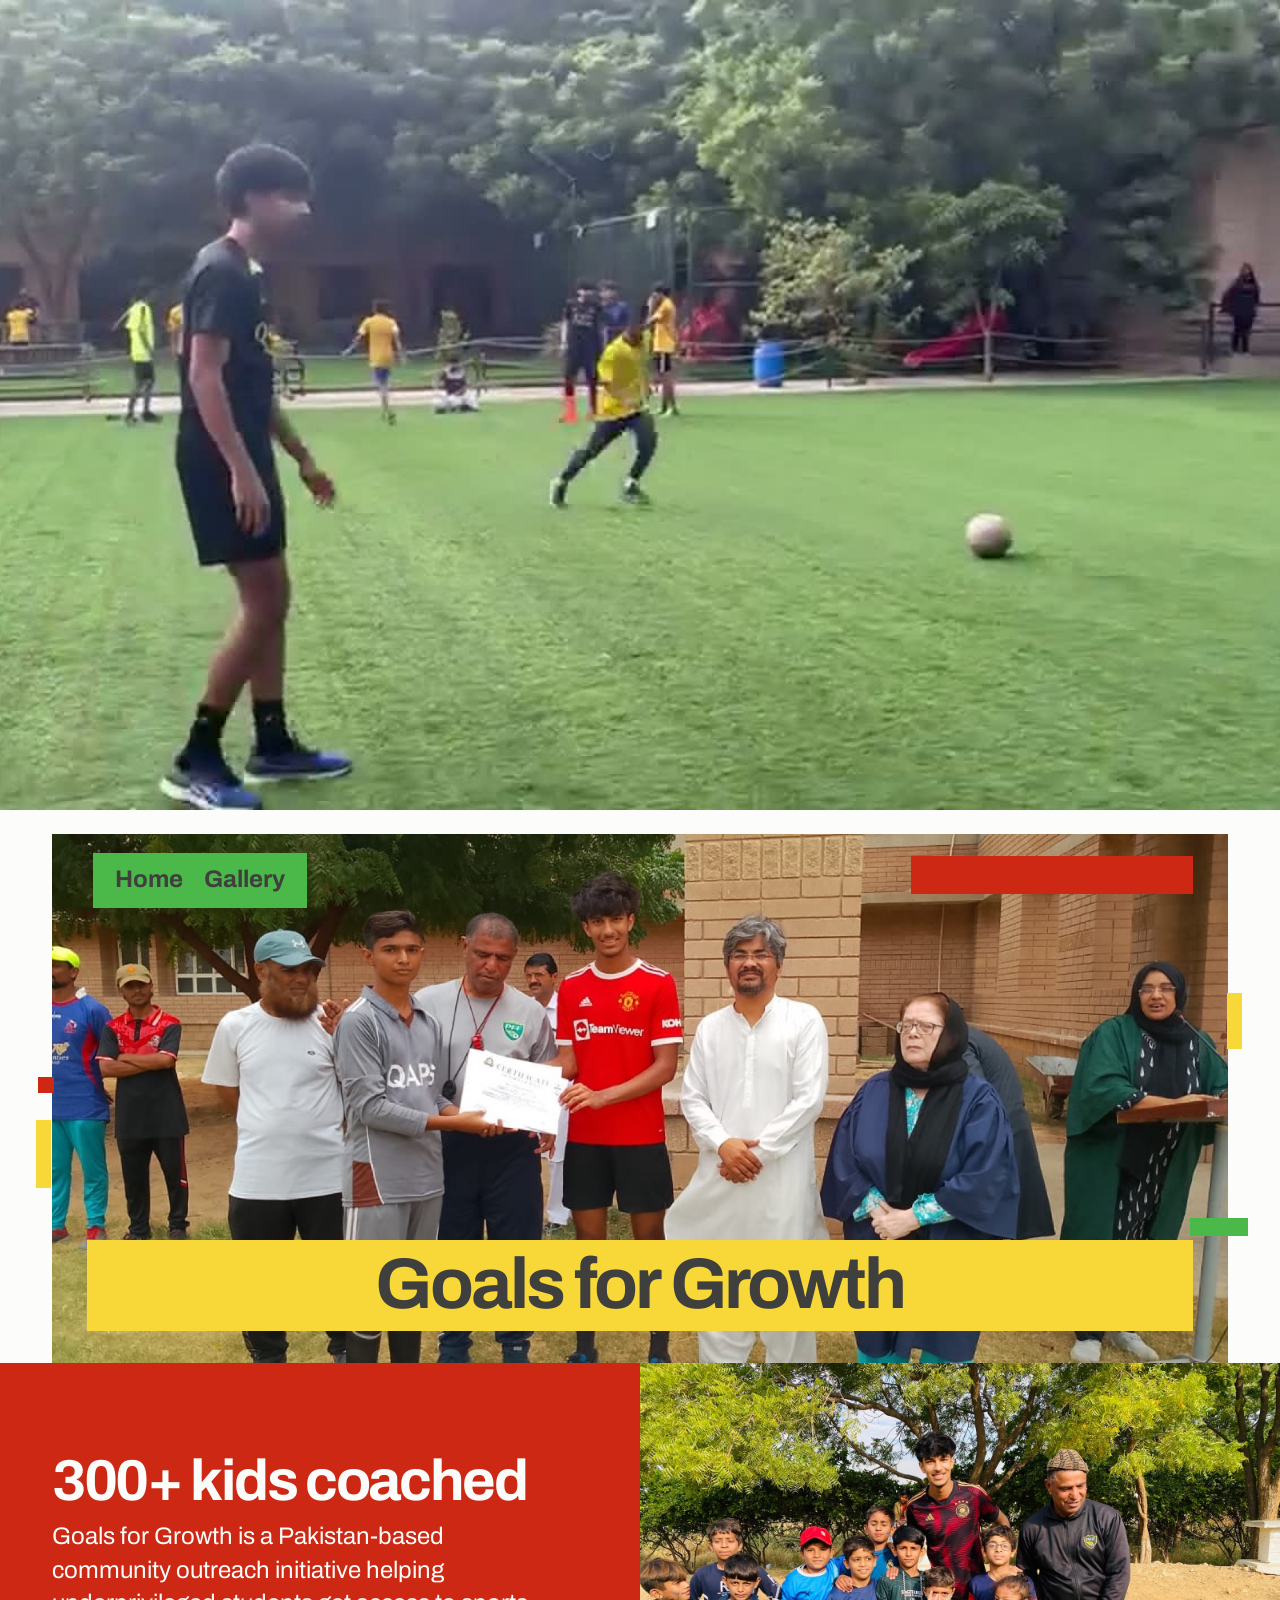
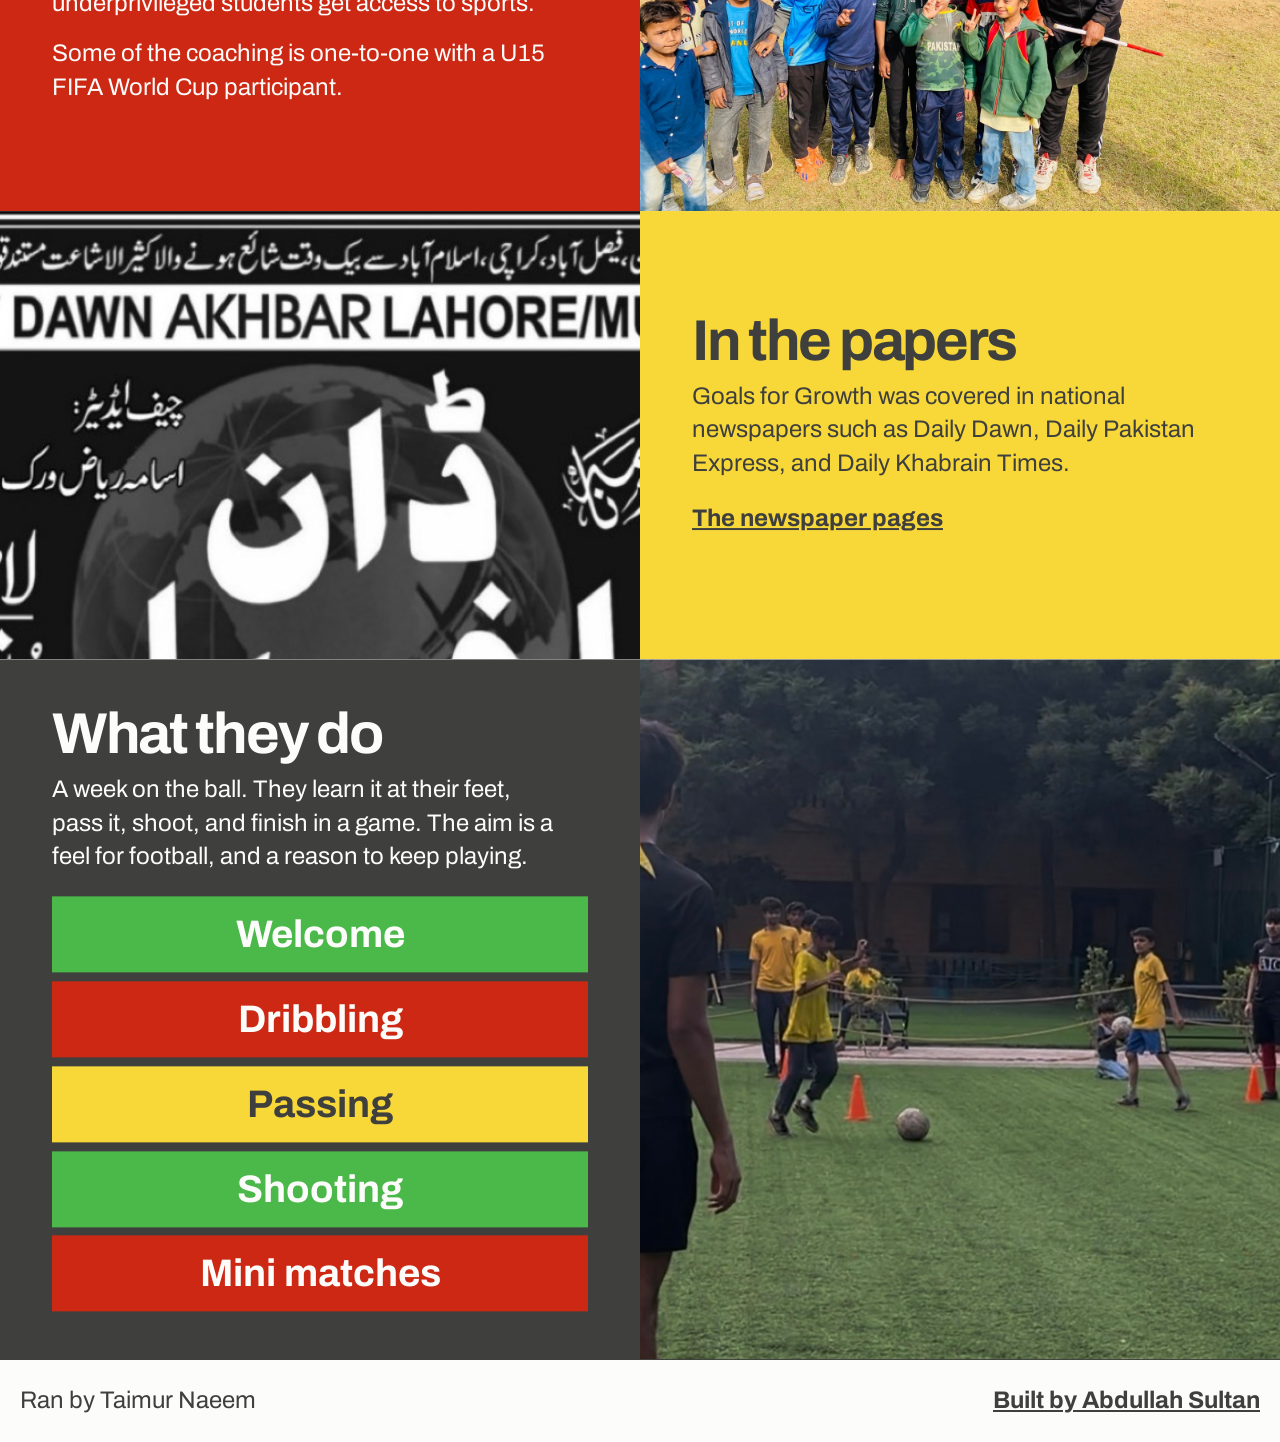
==== index.html @ bb108a3c "put passing back on the site yellow Co-authored-by: Cursor <cursoragent@cursor.com>" ====
<!DOCTYPE html>
<html lang="en">
<head>
  <meta charset="utf-8">
  <meta name="viewport" content="width=device-width, initial-scale=1, viewport-fit=cover">
  <title>Goals for Growth | School football weeks</title>
  <meta name="description" content="Goals for Growth is Taimur Naeem's football weeks for children aged 8 to 12 in two public schools, with 300+ kids coached and newspaper coverage.">
  <link rel="canonical" href="https://goalsforgrowth.site/">
  <meta name="robots" content="max-image-preview:large, max-snippet:-1">
  <meta property="og:title" content="Goals for Growth | School football weeks">
  <meta property="og:description" content="Goals for Growth is Taimur Naeem's football weeks for children aged 8 to 12 in two public schools, with 300+ kids coached and newspaper coverage.">
  <meta property="og:url" content="https://goalsforgrowth.site/">
  <meta property="og:type" content="website">
  <meta property="og:image" content="https://goalsforgrowth.site/media/og.jpg">
  <meta property="og:image:width" content="1200">
  <meta property="og:image:height" content="630">
  <meta name="twitter:card" content="summary_large_image">
  <meta name="twitter:title" content="Goals for Growth | School football weeks">
  <meta name="twitter:description" content="Goals for Growth is Taimur Naeem's football weeks for children aged 8 to 12 in two public schools, with 300+ kids coached and newspaper coverage.">
  <meta name="twitter:image" content="https://goalsforgrowth.site/media/og.jpg">
  <link rel="icon" href="/favicon.ico" sizes="32x32">
  <link rel="apple-touch-icon" href="/apple-touch-icon.png">
  <link rel="preload" href="/fonts/archivo-700.woff2" as="font" type="font/woff2" crossorigin>
  <link rel="stylesheet" href="/css/site.css">
  <script type="application/ld+json">
  {
    "@context": "https://schema.org",
    "@graph": [
      {
        "@type": "WebSite",
        "@id": "https://goalsforgrowth.site/#website",
        "name": "Goals for Growth",
        "alternateName": ["GFG", "Goals for Growth football"],
        "url": "https://goalsforgrowth.site/",
        "description": "Goals for Growth is Taimur Naeem's football weeks for children aged 8 to 12 in two public schools, with 300+ kids coached and newspaper coverage."
      },
      {
        "@type": "Organization",
        "@id": "https://goalsforgrowth.site/#org",
        "name": "Goals for Growth",
        "url": "https://goalsforgrowth.site/",
        "logo": "https://goalsforgrowth.site/media/mark.png"
      },
      {
        "@type": "Person",
        "@id": "https://goalsforgrowth.site/#taimur",
        "name": "Taimur Naeem",
        "url": "https://goalsforgrowth.site/"
      },
      {
        "@type": "WebPage",
        "@id": "https://goalsforgrowth.site/#page",
        "url": "https://goalsforgrowth.site/",
        "name": "Goals for Growth | School football weeks",
        "description": "Goals for Growth is Taimur Naeem's football weeks for children aged 8 to 12 in two public schools, with 300+ kids coached and newspaper coverage.",
        "isPartOf": { "@id": "https://goalsforgrowth.site/#website" }
      }
    ]
  }
  </script>
</head>
<body>
  <header class="mast mast-phone">
    <a class="name" href="/">Goals for Growth</a>
    <nav aria-label="Pages">
      <a href="/" aria-current="page">Home</a>
      <a href="/gallery">Gallery</a>
    </nav>
  </header>
  <header class="hero">
    <video autoplay muted loop playsinline poster="/media/hero-poster.jpg" width="1280" height="720">
      <source src="/media/hero.mp4" type="video/mp4">
    </video>
  </header>
  <main>
    <section class="plate">
      <div class="frame">
        <img src="/media/home.jpg" width="1800" height="810" alt="Taimur Naeem and QAPS staff hand a student a certificate after the football week.">
        <nav class="plate-nav" aria-label="Pages">
          <a href="/">Home</a>
          <a href="/gallery">Gallery</a>
        </nav>
        <span class="bar-red" aria-hidden="true"></span>
        <span class="tick tick-red" aria-hidden="true"></span>
        <span class="tick tick-gold" aria-hidden="true"></span>
        <span class="tick tick-gold-right" aria-hidden="true"></span>
        <span class="tick tick-green" aria-hidden="true"></span>
        <h1 class="plate-title">Goals for Growth</h1>
      </div>
    </section>
    <section class="band red flip">
      <figure>
        <img src="/media/winter/winter-05.jpg" width="1600" height="1200" alt="Children and coaches together at the winter 2025 session.">
      </figure>
      <div class="copy">
        <h2>300+ kids coached</h2>
        <p>Goals for Growth is a Pakistan-based community outreach initiative helping underprivileged students get access to sports.</p>
        <p>Some of the coaching is one-to-one with a U15 FIFA World Cup participant.</p>
      </div>
    </section>
    <section class="band gold">
      <figure>
        <img class="paper" src="/media/winter/press-dawn.jpg" width="958" height="1800" alt="Daily Dawn, Lahore and Multan, 26 December 2025.">
      </figure>
      <div class="copy">
        <h2>In the papers</h2>
        <p>Goals for Growth was covered in national newspapers such as Daily Dawn, Daily Pakistan Express, and Daily Khabrain Times.</p>
        <p><a href="/gallery#papers">The newspaper pages</a></p>
      </div>
    </section>
    <section class="band ink flip">
      <figure>
        <img src="/media/njv/njv-03.jpg" width="1600" height="738" alt="A drill on the NJV pitch, with cones and a ball between the players.">
      </figure>
      <div class="copy">
        <h2>What they do</h2>
        <p>A week on the ball. They learn it at their feet, pass it, shoot, and finish in a game. The aim is a feel for football, and a reason to keep playing.</p>
        <ul class="plays">
          <li class="green" id="welcome">Welcome</li>
          <li class="red" id="dribbling">Dribbling</li>
          <li class="gold" id="passing">Passing</li>
          <li class="green" id="shooting">Shooting</li>
          <li class="red" id="matches">Mini matches</li>
        </ul>
      </div>
    </section>
  </main>
  <footer class="site-foot">
    <p>Ran by Taimur Naeem</p>
    <p><a href="https://www.amsultan.site">Built by Abdullah Sultan</a></p>
  </footer>
  <script src="/vendor/gsap.min.js"></script>
  <script src="/vendor/ScrollTrigger.min.js"></script>
  <script src="/js/motion.js"></script>
</body>
</html>
---- css/site.css ----
@font-face {
  font-family: Archivo;
  src: url("/fonts/archivo-400.woff2") format("woff2");
  font-weight: 400;
  font-style: normal;
  font-display: swap;
}

@font-face {
  font-family: Archivo;
  src: url("/fonts/archivo-700.woff2") format("woff2");
  font-weight: 700;
  font-style: normal;
  font-display: swap;
}

:root {
  --green: #4bb84a;
  --red: #cd2813;
  --gold: #f8d838;
  --ink: #3f403e;
  --paper: #fcfcfb;
  --edge: min(1680px, calc(100% - 3.5rem));
  color-scheme: light;
}

* { box-sizing: border-box; }

html { scrollbar-color: var(--green) var(--paper); }

body {
  margin: 0;
  background: var(--paper);
  color: var(--ink);
  font-family: Archivo, sans-serif;
  font-size: 1.5rem;
  line-height: 1.4;
}

::selection { background: var(--gold); color: var(--ink); }

:focus-visible {
  outline: 2px solid var(--ink);
  outline-offset: 3px;
}

a { color: inherit; }

@media (hover: hover) and (pointer: fine) {
  a:hover { text-decoration-thickness: 2px; }
  a:active { transform: translateY(1px); }
  .mast nav a:hover,
  .jumps a:hover { background: var(--gold); color: var(--ink); }
}

.hero {
  position: relative;
  min-height: 90svh;
  display: grid;
  place-items: end center;
  padding: max(1.5rem, env(safe-area-inset-top)) 1.25rem 8vh;
  background: var(--green);
  overflow: hidden;
}

.hero video {
  position: absolute;
  inset: 0;
  width: 100%;
  height: 100%;
  object-fit: cover;
}

.display {
  position: relative;
  z-index: 1;
  margin: 0;
  max-width: 100%;
  background: var(--gold);
  color: var(--ink);
  font-size: clamp(2.6rem, 6.4vw, 5.25rem);
  font-weight: 700;
  line-height: 0.95;
  letter-spacing: -0.04em;
  text-align: center;
  padding: 0.16em 0.35em 0.2em;
}

.plate {
  width: var(--edge);
  margin: 0 auto;
  padding: 1.5rem 0 0;
}

.frame {
  position: relative;
  margin: 0 1.5rem;
}

.frame img {
  display: block;
  width: 100%;
  height: auto;
}

.plate-nav {
  position: absolute;
  top: 3.5%;
  left: 3.5%;
  display: flex;
  gap: 1.35rem;
  align-items: center;
  min-height: 44px;
  padding: 0.35rem 1.35rem;
  background: var(--green);
}

.plate-nav a {
  color: var(--ink);
  font-weight: 700;
  font-size: 1.5rem;
  text-decoration: none;
  min-height: 44px;
  display: inline-flex;
  align-items: center;
}

.plate-nav a:hover { text-decoration: underline; text-underline-offset: 0.18em; }

.bar-red {
  position: absolute;
  top: 4.2%;
  right: 3%;
  width: 24%;
  height: 2.35rem;
  background: var(--red);
}

.tick {
  position: absolute;
  display: block;
}

.tick-red {
  left: -14px;
  top: 46%;
  width: 16px;
  height: 16px;
  background: var(--red);
}

.tick-gold {
  left: -16px;
  top: 54%;
  width: 15px;
  height: 68px;
  background: var(--gold);
}

.tick-gold-right {
  right: -14px;
  top: 30%;
  width: 15px;
  height: 56px;
  background: var(--gold);
}

.tick-green {
  right: -20px;
  bottom: 24%;
  width: 58px;
  height: 18px;
  background: var(--green);
}

.plate-title {
  position: absolute;
  left: 3%;
  right: 3%;
  bottom: 6%;
  margin: 0;
  background: var(--gold);
  color: var(--ink);
  font-size: clamp(2.2rem, 5.6vw, 4.75rem);
  font-weight: 700;
  line-height: 0.95;
  letter-spacing: -0.04em;
  text-align: center;
  padding: 0.14em 0.2em 0.18em;
}

.plays .green { background: var(--green); }
.plays .red { background: var(--red); }
.plays .gold { background: var(--gold); color: var(--ink); }

.facts {
  max-width: 62ch;
  margin: 1.25rem auto 0;
  text-align: left;
}

.mast {
  position: sticky;
  top: 0;
  z-index: 6;
  display: flex;
  align-items: stretch;
  background: var(--green);
  padding-top: env(safe-area-inset-top);
}

.mast-phone { display: none; }

.mast .name,
.mast nav a {
  display: flex;
  align-items: center;
  min-height: 3.5rem;
  padding: 0 1.1rem;
  color: var(--ink);
  font-weight: 700;
  text-decoration: none;
}

.mast nav { display: flex; margin-left: auto; }

.mast nav a[aria-current="page"] { background: var(--gold); }

.dock { position: sticky; top: 0; z-index: 6; }

.dock .mast { position: static; }

.jumps {
  display: grid;
  grid-template-columns: repeat(4, 1fr);
  background: var(--paper);
  border-bottom: 2px solid var(--ink);
}

.jumps a {
  display: flex;
  align-items: center;
  justify-content: center;
  min-height: 3rem;
  padding: 0.35rem 0.4rem;
  border-right: 2px solid var(--ink);
  color: var(--ink);
  font-weight: 700;
  text-align: center;
  text-decoration: none;
}

.jumps a:last-child { border-right: 0; }

.group h2 {
  display: inline-block;
  margin: 0 0 0.85rem;
  padding: 0.08em 0.22em 0.12em;
  background: var(--gold);
  font-size: clamp(2rem, 5vw, 3.4rem);
  line-height: 0.95;
  letter-spacing: -0.04em;
}

.lede { margin: 0 0 1.35rem; max-width: 46ch; }

.band {
  display: grid;
  grid-template-columns: 1fr 1fr;
}

.band figure {
  position: relative;
  margin: 0;
  min-height: 28rem;
  overflow: hidden;
}

.band img {
  position: absolute;
  inset: 0;
  width: 100%;
  height: 100%;
  object-fit: cover;
}

.band img.paper {
  object-position: center top;
  transform: scale(1.7);
  transform-origin: center top;
}

.band.flip figure { order: 2; }

.copy {
  display: flex;
  flex-direction: column;
  justify-content: center;
  padding: 3rem 3.25rem;
}

.copy h2 {
  margin: 0 0 0.7rem;
  font-size: clamp(2.6rem, 4.5vw, 4.25rem);
  line-height: 0.95;
  letter-spacing: -0.04em;
}

.copy p { margin: 0 0 1rem; max-width: 36ch; }

.copy a {
  display: inline-flex;
  align-items: center;
  min-height: 44px;
  font-weight: 700;
}

.band.gold .copy { background: var(--gold); color: var(--ink); }
.band.red .copy { background: var(--red); color: var(--paper); }
.band.ink .copy { background: var(--ink); color: var(--paper); }

.plays {
  list-style: none;
  display: grid;
  gap: 0.55rem;
  margin: 0.4rem 0 0;
  padding: 0;
}

.plays li {
  display: grid;
  place-items: center;
  min-height: 4.75rem;
  padding: 0.8rem 1rem;
  color: var(--paper);
  font-size: clamp(1.85rem, 3vw, 2.6rem);
  font-weight: 700;
  line-height: 1.1;
  text-align: center;
  scroll-margin-top: 5.5rem;
}

.site-foot {
  display: flex;
  justify-content: space-between;
  align-items: center;
  gap: 0.75rem 1.5rem;
  flex-wrap: wrap;
  padding: 1.5rem 1.25rem max(1.5rem, env(safe-area-inset-bottom));
  border-top: 1px solid var(--ink);
}

.site-foot p { margin: 0; }

.site-foot p:last-child { margin-left: auto; }

.site-foot a { font-weight: 700; }

.page {
  width: var(--edge);
  margin: 0 auto;
  padding: max(1.25rem, env(safe-area-inset-top)) 0 4rem;
}

.dock + .page,
.mast + .page { padding-top: 1.5rem; }

.page .display {
  display: inline-block;
  margin-bottom: 1.25rem;
}

.group { margin-top: 3.5rem; scroll-margin-top: 11rem; }

.shots {
  display: grid;
  grid-template-columns: repeat(3, 1fr);
  gap: 0.75rem;
  list-style: none;
  margin: 0;
  padding: 0;
}

.shots a { display: block; }
.shots img { display: block; width: 100%; height: auto; }

.press { display: grid; gap: 2.5rem; margin: 0; padding: 0; list-style: none; }
.press img { display: block; width: 100%; height: auto; }
.press figcaption { margin-top: 0.6rem; max-width: 62ch; }

.clip {
  margin-top: 0.75rem;
}
.clip video { display: block; width: 100%; height: auto; background: var(--ink); }

@media (max-width: 800px) {
  .mast-phone { display: flex; }
  .plate-nav { display: none; }
  .hero { min-height: 88svh; }
  .plate { padding-top: 1.35rem; }
  .frame { margin-inline: 0; }
  .band, .band.flip { grid-template-columns: 1fr; }
  .band.flip figure { order: 0; }
  .band figure { min-height: 16rem; }
  .copy { padding: 1.6rem 1.15rem 2rem; }
  .shots { grid-template-columns: 1fr 1fr; gap: 0.45rem; }
  .tick { display: none; }
  .bar-red { height: 1.4rem; }
  .plate-title { font-size: clamp(1.85rem, 9vw, 2.8rem); }
}

@media (max-width: 520px) {
  .mast { flex-wrap: wrap; }
  .mast .name {
    flex: 1 0 100%;
    background: var(--ink);
    color: var(--paper);
  }
  .mast nav { width: 100%; }
  .mast nav a { flex: 1; justify-content: center; }
  .display { font-size: clamp(2.15rem, 12vw, 3rem); }
}
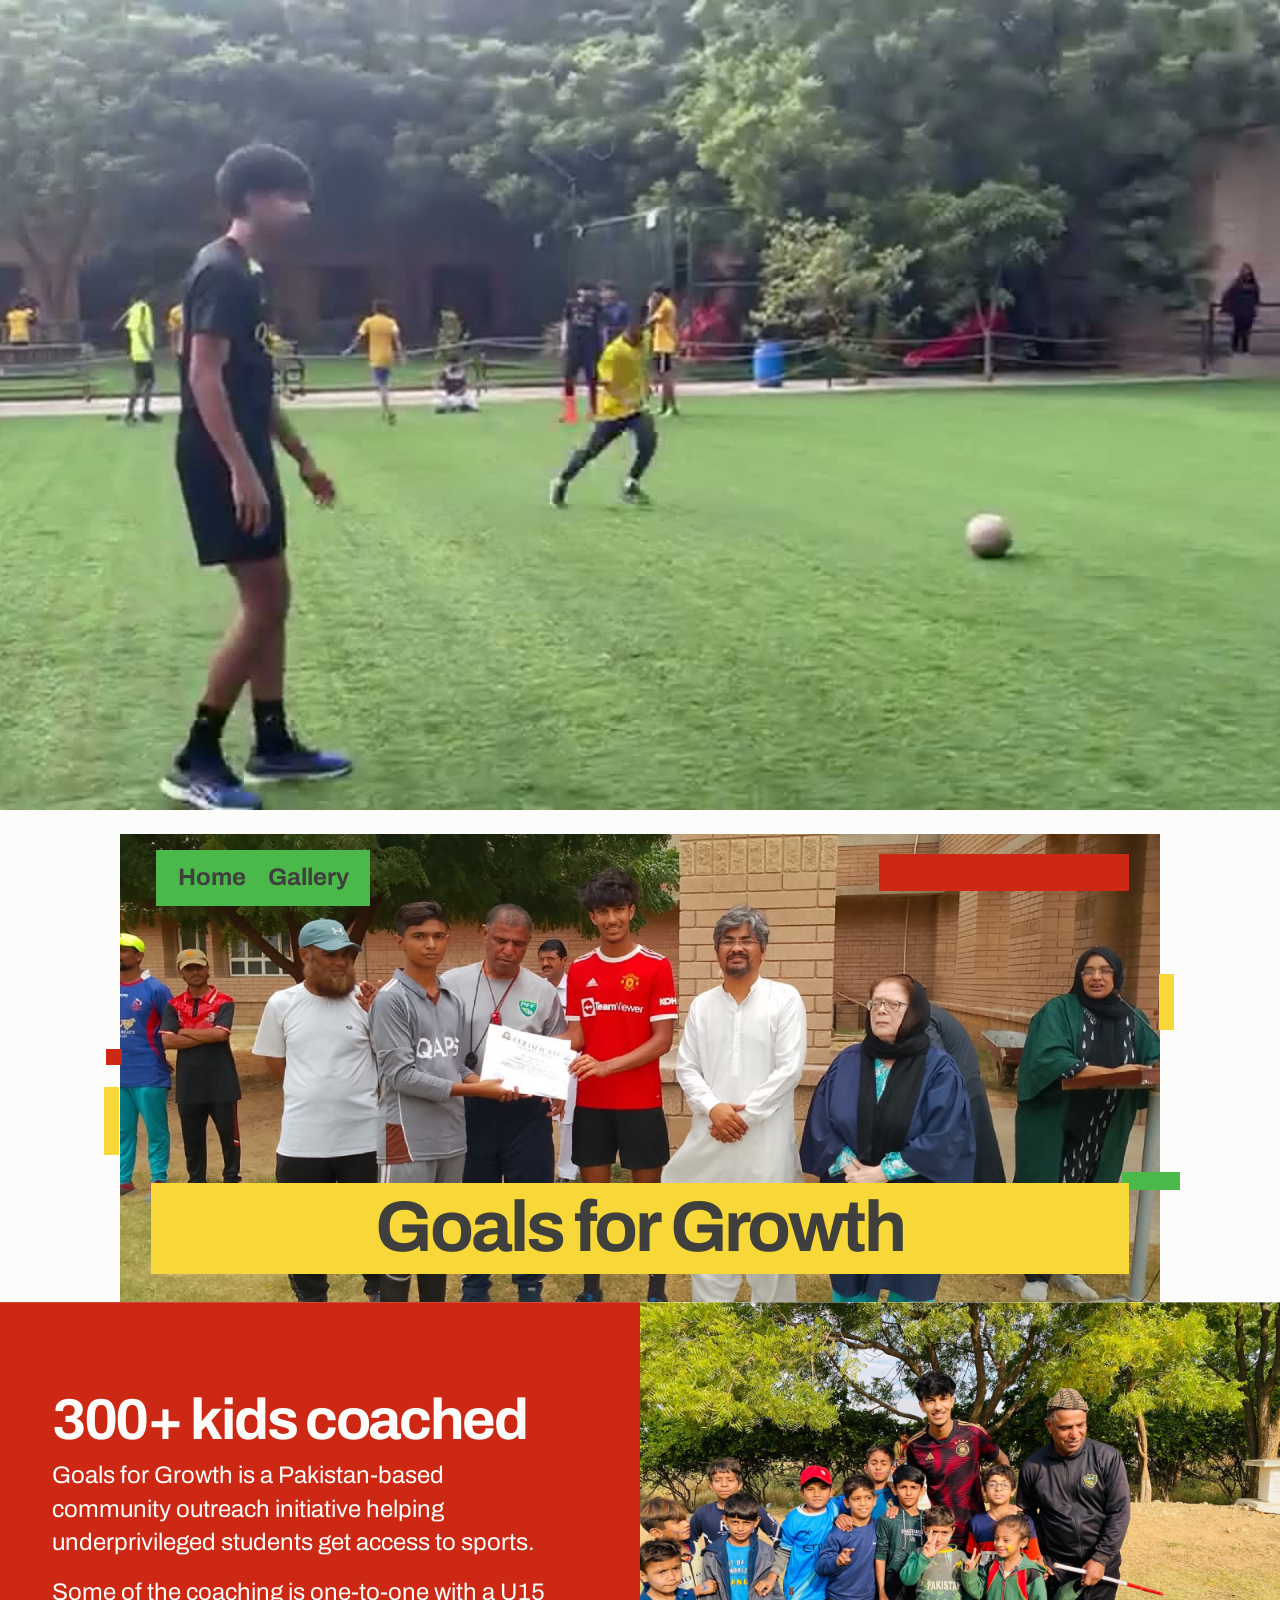
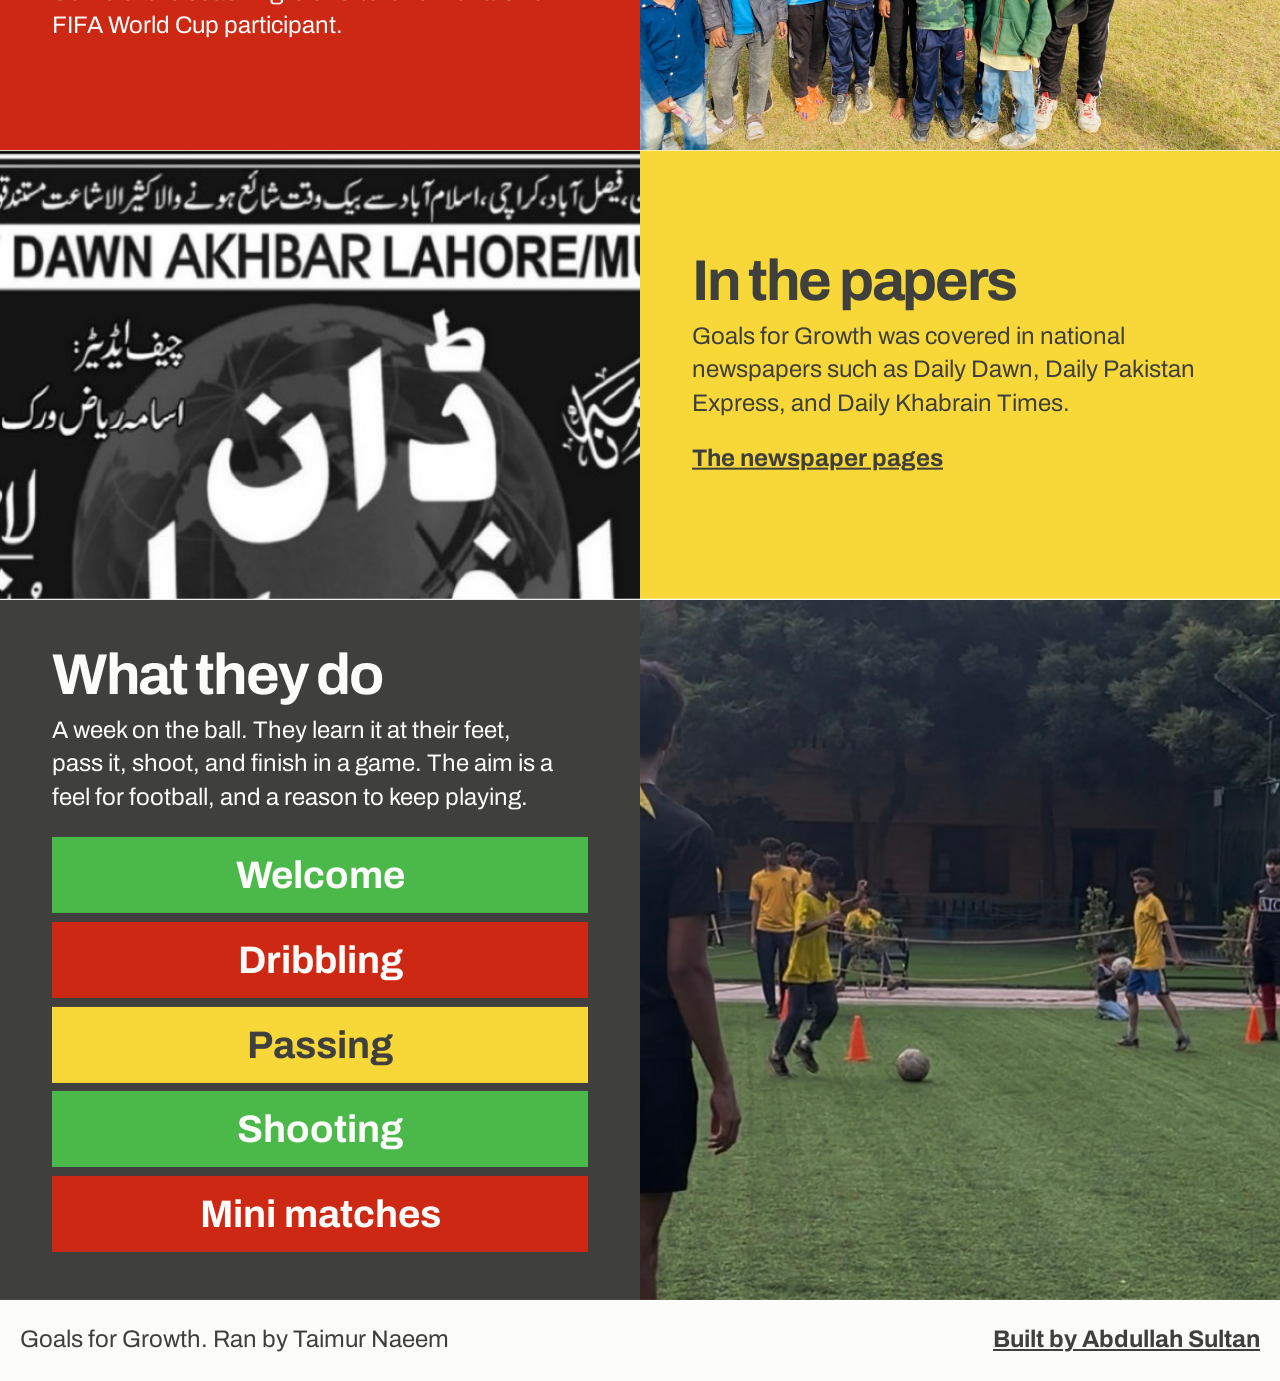
==== commit 02702b6a: "name the pages for a search for goals for growth Co-authored-by: Cursor <cursoragent@cursor.com>" ====
--- a/index.html
+++ b/index.html
@@ -3,20 +3,20 @@
 <head>
   <meta charset="utf-8">
   <meta name="viewport" content="width=device-width, initial-scale=1, viewport-fit=cover">
-  <title>Goals for Growth | School football weeks</title>
-  <meta name="description" content="Goals for Growth is Taimur Naeem's football weeks for children aged 8 to 12 in two public schools, with 300+ kids coached and newspaper coverage.">
+  <title>Goals for Growth | Football weeks in Pakistan</title>
+  <meta name="description" content="Goals for Growth is a Pakistan-based football program. Taimur Naeem's school weeks have coached 300+ kids aged 8 to 12 in two public schools.">
   <link rel="canonical" href="https://goalsforgrowth.site/">
   <meta name="robots" content="max-image-preview:large, max-snippet:-1">
-  <meta property="og:title" content="Goals for Growth | School football weeks">
-  <meta property="og:description" content="Goals for Growth is Taimur Naeem's football weeks for children aged 8 to 12 in two public schools, with 300+ kids coached and newspaper coverage.">
+  <meta property="og:title" content="Goals for Growth | Football weeks in Pakistan">
+  <meta property="og:description" content="Goals for Growth is a Pakistan-based football program. Taimur Naeem's school weeks have coached 300+ kids aged 8 to 12 in two public schools.">
   <meta property="og:url" content="https://goalsforgrowth.site/">
   <meta property="og:type" content="website">
   <meta property="og:image" content="https://goalsforgrowth.site/media/og.jpg">
   <meta property="og:image:width" content="1200">
   <meta property="og:image:height" content="630">
   <meta name="twitter:card" content="summary_large_image">
-  <meta name="twitter:title" content="Goals for Growth | School football weeks">
-  <meta name="twitter:description" content="Goals for Growth is Taimur Naeem's football weeks for children aged 8 to 12 in two public schools, with 300+ kids coached and newspaper coverage.">
+  <meta name="twitter:title" content="Goals for Growth | Football weeks in Pakistan">
+  <meta name="twitter:description" content="Goals for Growth is a Pakistan-based football program. Taimur Naeem's school weeks have coached 300+ kids aged 8 to 12 in two public schools.">
   <meta name="twitter:image" content="https://goalsforgrowth.site/media/og.jpg">
   <link rel="icon" href="/favicon.ico" sizes="32x32">
   <link rel="apple-touch-icon" href="/apple-touch-icon.png">
@@ -30,9 +30,9 @@
         "@type": "WebSite",
         "@id": "https://goalsforgrowth.site/#website",
         "name": "Goals for Growth",
-        "alternateName": ["GFG", "Goals for Growth football"],
+        "alternateName": ["GFG", "Goals for Growth Pakistan", "Goals for Growth football"],
         "url": "https://goalsforgrowth.site/",
-        "description": "Goals for Growth is Taimur Naeem's football weeks for children aged 8 to 12 in two public schools, with 300+ kids coached and newspaper coverage."
+        "description": "Goals for Growth is a Pakistan-based football program. Taimur Naeem's school weeks have coached 300+ kids aged 8 to 12 in two public schools."
       },
       {
         "@type": "Organization",
@@ -51,8 +51,8 @@
         "@type": "WebPage",
         "@id": "https://goalsforgrowth.site/#page",
         "url": "https://goalsforgrowth.site/",
-        "name": "Goals for Growth | School football weeks",
-        "description": "Goals for Growth is Taimur Naeem's football weeks for children aged 8 to 12 in two public schools, with 300+ kids coached and newspaper coverage.",
+        "name": "Goals for Growth | Football weeks in Pakistan",
+        "description": "Goals for Growth is a Pakistan-based football program. Taimur Naeem's school weeks have coached 300+ kids aged 8 to 12 in two public schools.",
         "isPartOf": { "@id": "https://goalsforgrowth.site/#website" }
       }
     ]
@@ -126,7 +126,7 @@
     </section>
   </main>
   <footer class="site-foot">
-    <p>Ran by Taimur Naeem</p>
+    <p>Goals for Growth. Ran by Taimur Naeem</p>
     <p><a href="https://www.amsultan.site">Built by Abdullah Sultan</a></p>
   </footer>
   <script src="/vendor/gsap.min.js"></script>
--- a/css/site.css
+++ b/css/site.css
@@ -20,7 +20,7 @@
   --gold: #f8d838;
   --ink: #3f403e;
   --paper: #fcfcfb;
-  --edge: min(1680px, calc(100% - 3.5rem));
+  --edge: min(1680px, calc(100% - 12rem));
   color-scheme: light;
 }
 
@@ -373,14 +373,14 @@
 .group { margin-top: 3.5rem; scroll-margin-top: 11rem; }
 
 .shots {
-  display: grid;
-  grid-template-columns: repeat(3, 1fr);
-  gap: 0.75rem;
+  columns: 3;
+  column-gap: 0.6rem;
   list-style: none;
   margin: 0;
   padding: 0;
 }
 
+.shots li { break-inside: avoid; margin: 0; }
 .shots a { display: block; }
 .shots img { display: block; width: 100%; height: auto; }
 
@@ -394,6 +394,7 @@
 .clip video { display: block; width: 100%; height: auto; background: var(--ink); }
 
 @media (max-width: 800px) {
+  :root { --edge: min(1680px, calc(100% - 6rem)); }
   .mast-phone { display: flex; }
   .plate-nav { display: none; }
   .hero { min-height: 88svh; }
@@ -403,7 +404,7 @@
   .band.flip figure { order: 0; }
   .band figure { min-height: 16rem; }
   .copy { padding: 1.6rem 1.15rem 2rem; }
-  .shots { grid-template-columns: 1fr 1fr; gap: 0.45rem; }
+  .shots { columns: 2; }
   .tick { display: none; }
   .bar-red { height: 1.4rem; }
   .plate-title { font-size: clamp(1.85rem, 9vw, 2.8rem); }
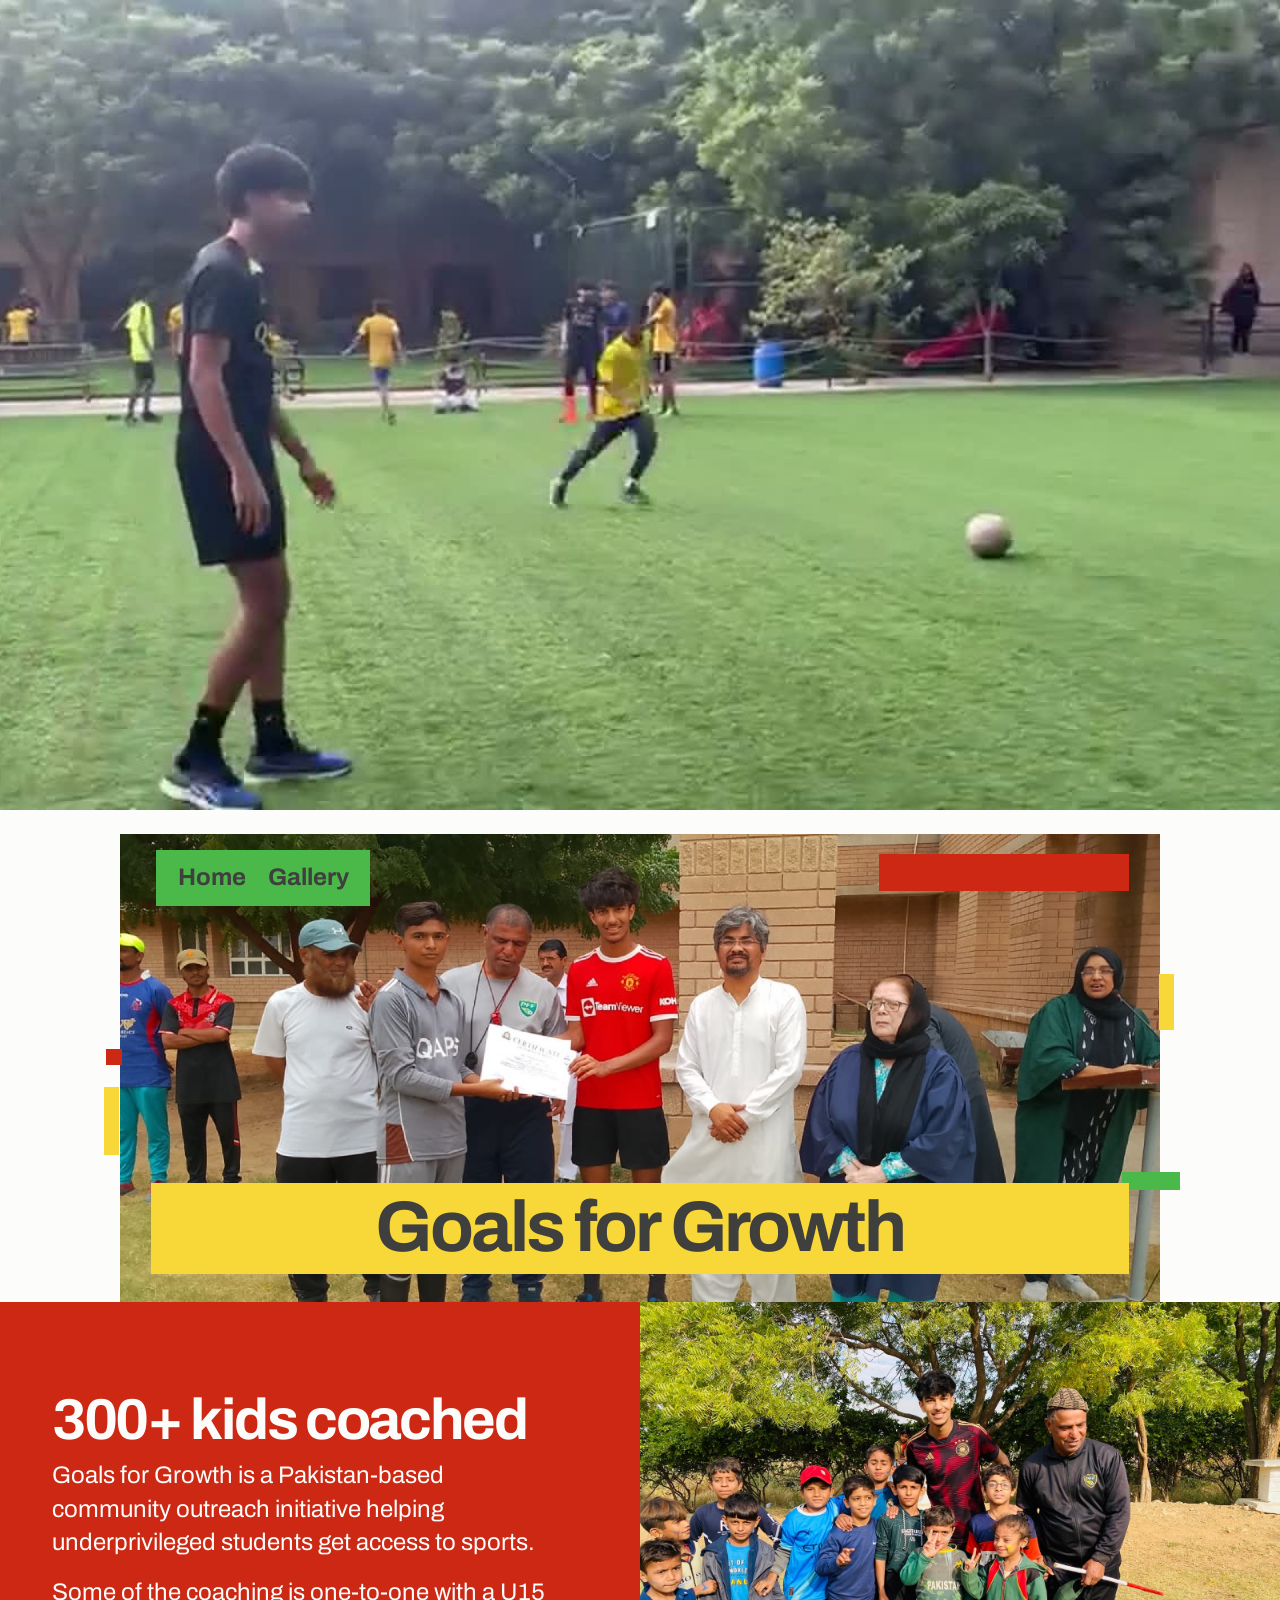
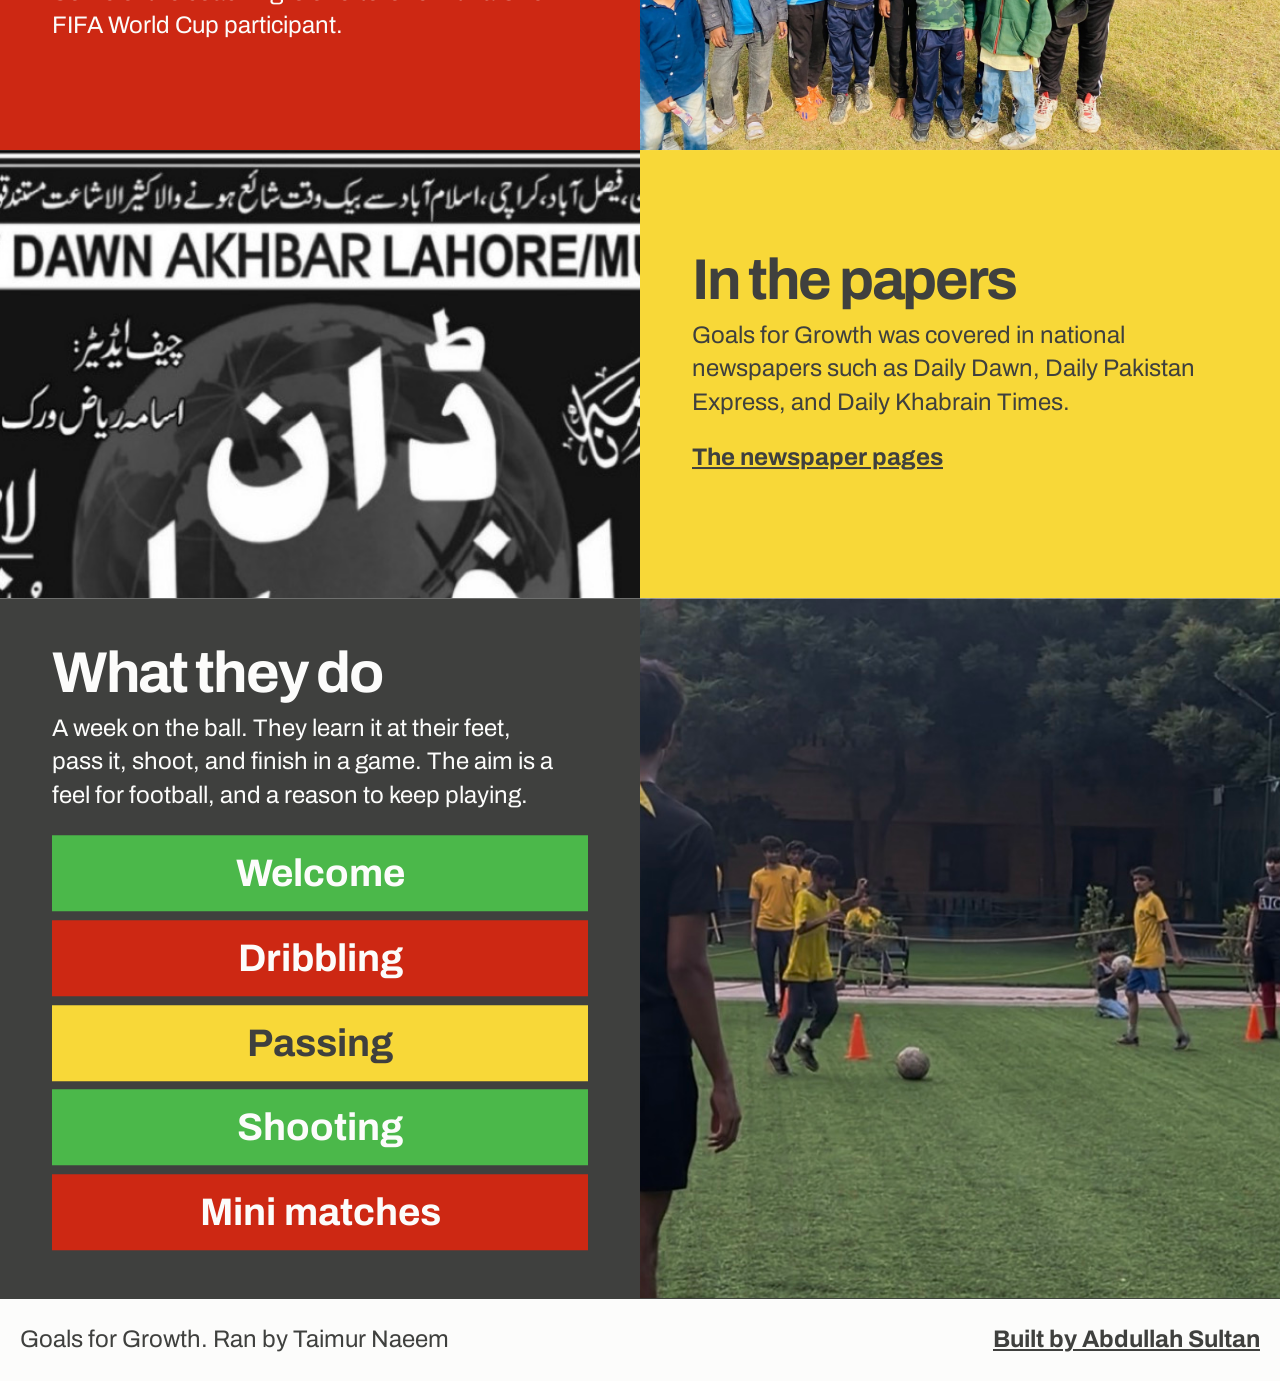
==== commit f2d5467a: "start the hero on iphone without waiting for a tap Co-authored-by: Cursor <cursoragent@cursor.com>" ====
--- a/index.html
+++ b/index.html
@@ -68,9 +68,7 @@
     </nav>
   </header>
   <header class="hero">
-    <video autoplay muted loop playsinline poster="/media/hero-poster.jpg" width="1280" height="720">
-      <source src="/media/hero.mp4" type="video/mp4">
-    </video>
+    <video src="/media/hero.mp4" autoplay muted loop playsinline webkit-playsinline preload="auto" poster="/media/hero-poster.jpg" width="1280" height="720"></video>
   </header>
   <main>
     <section class="plate">
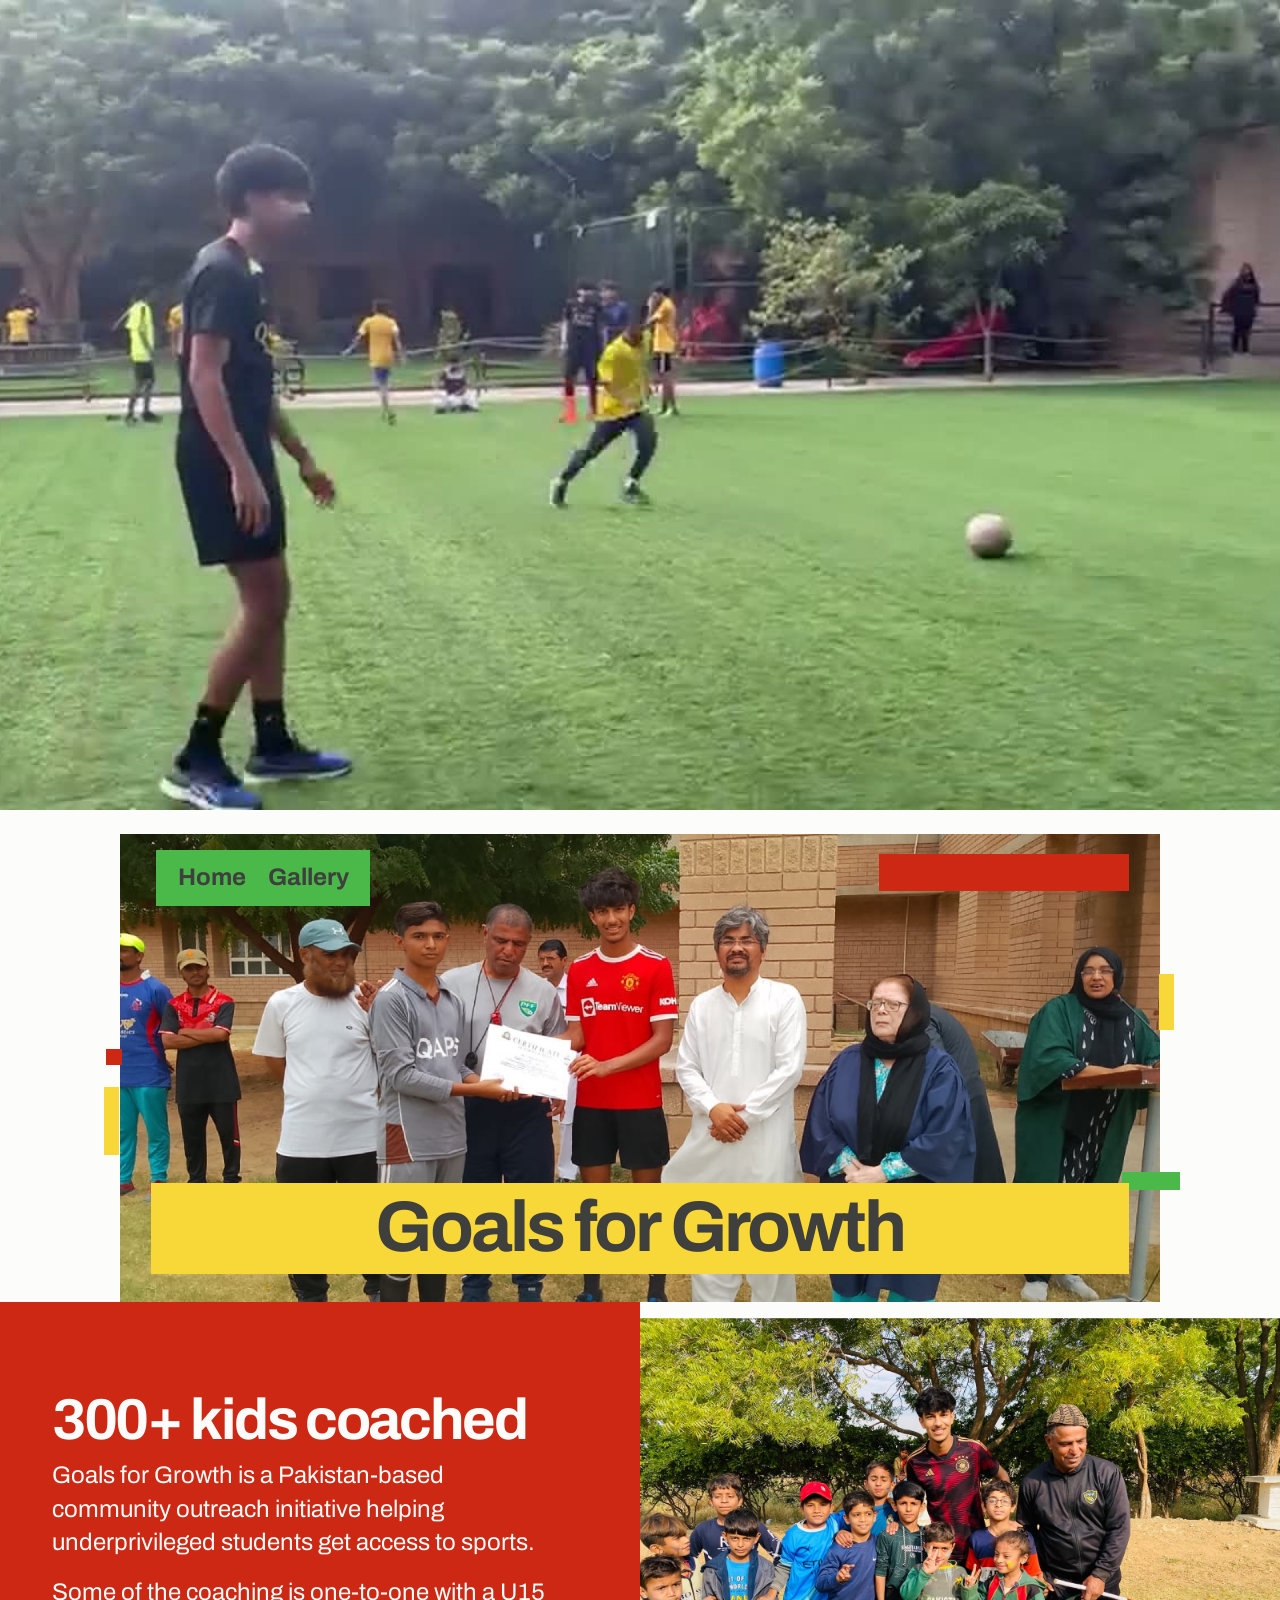
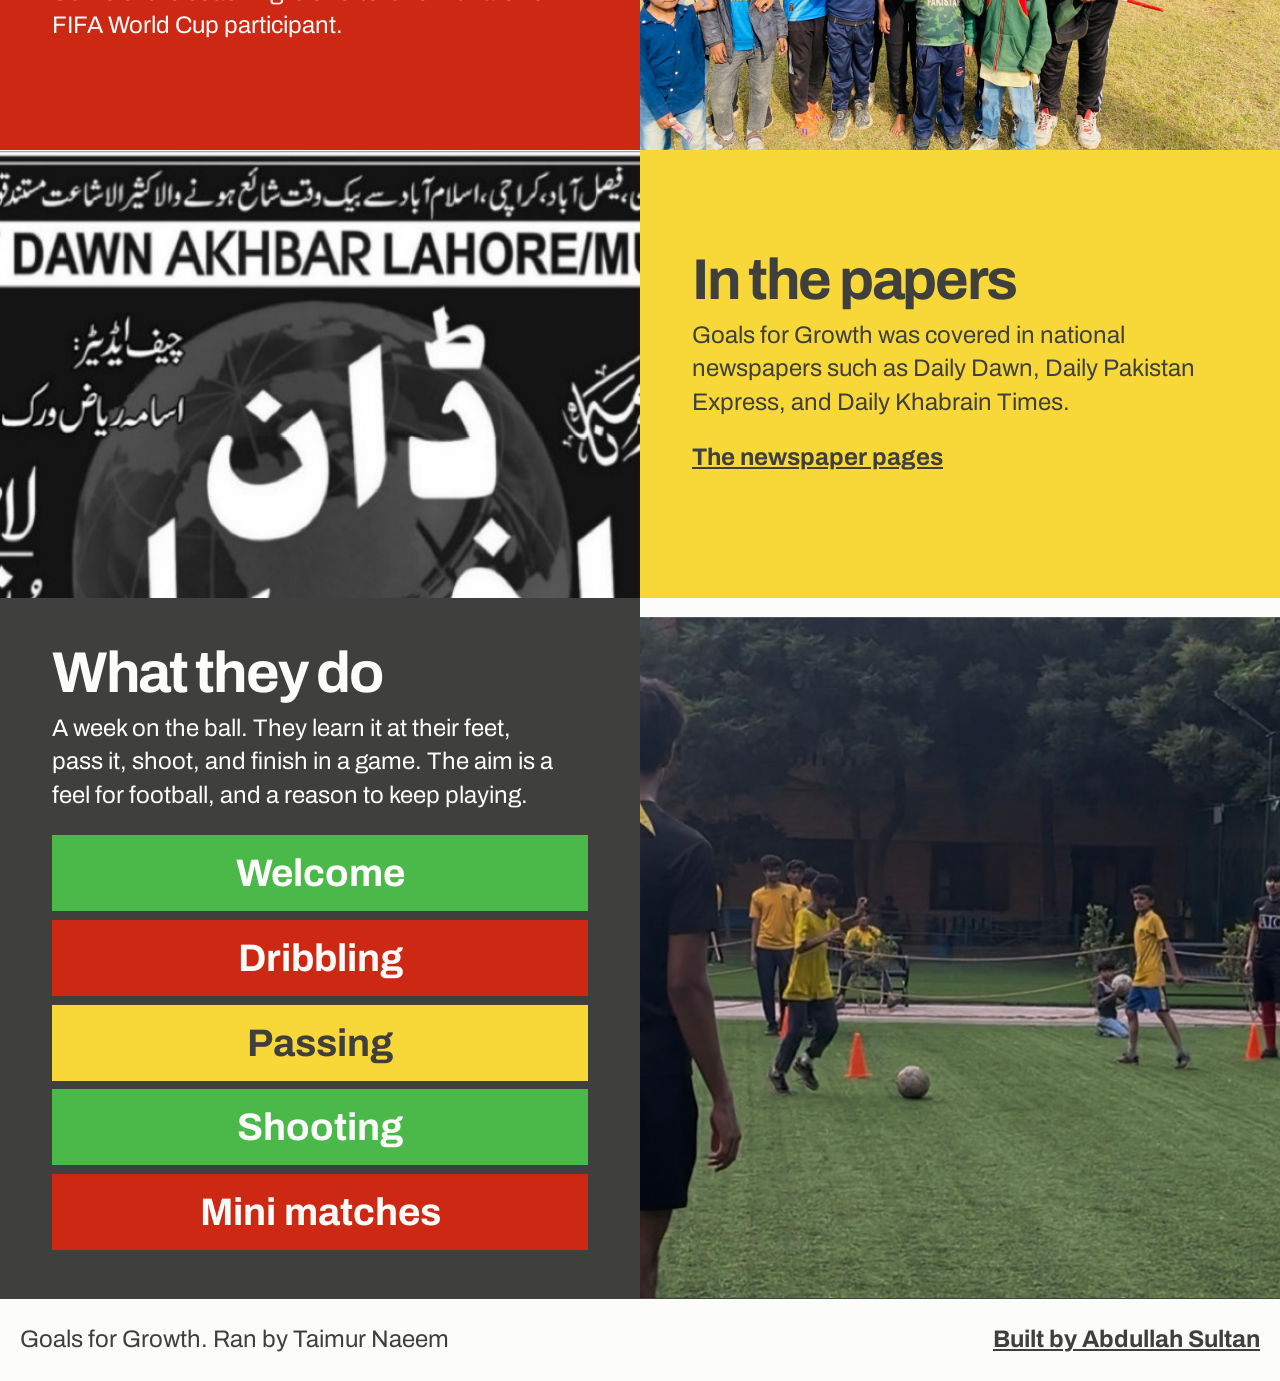
==== commit e2877583: "smooth the scroll and move the page with it Co-authored-by: Cursor <cursoragent@cursor.com>" ====
--- a/index.html
+++ b/index.html
@@ -129,6 +129,8 @@
   </footer>
   <script src="/vendor/gsap.min.js"></script>
   <script src="/vendor/ScrollTrigger.min.js"></script>
+  <script src="/vendor/CustomEase.min.js"></script>
+  <script src="/vendor/lenis.min.js"></script>
   <script src="/js/motion.js"></script>
 </body>
 </html>
--- a/css/site.css
+++ b/css/site.css
@@ -28,6 +28,9 @@
 
 html { scrollbar-color: var(--green) var(--paper); }
 
+html.lenis, html.lenis body { height: auto; }
+.lenis.lenis-smooth { scroll-behavior: auto !important; }
+
 body {
   margin: 0;
   background: var(--paper);
@@ -274,6 +277,7 @@
   margin: 0;
   min-height: 28rem;
   overflow: hidden;
+  clip-path: inset(0);
 }
 
 .band img {
@@ -357,7 +361,7 @@
 .site-foot a { font-weight: 700; }
 
 .page {
-  width: var(--edge);
+  width: min(1520px, calc(100% - 18rem));
   margin: 0 auto;
   padding: max(1.25rem, env(safe-area-inset-top)) 0 4rem;
 }
@@ -380,7 +384,7 @@
   padding: 0;
 }
 
-.shots li { break-inside: avoid; margin: 0; }
+.shots li { break-inside: avoid; margin: 0 0 0.5rem; }
 .shots a { display: block; }
 .shots img { display: block; width: 100%; height: auto; }
 
@@ -389,7 +393,7 @@
 .press figcaption { margin-top: 0.6rem; max-width: 62ch; }
 
 .clip {
-  margin-top: 0.75rem;
+  margin: 0 0 1.75rem;
 }
 .clip video { display: block; width: 100%; height: auto; background: var(--ink); }
 
@@ -404,6 +408,7 @@
   .band.flip figure { order: 0; }
   .band figure { min-height: 16rem; }
   .copy { padding: 1.6rem 1.15rem 2rem; }
+  .page { width: min(1520px, calc(100% - 8rem)); }
   .shots { columns: 2; }
   .tick { display: none; }
   .bar-red { height: 1.4rem; }
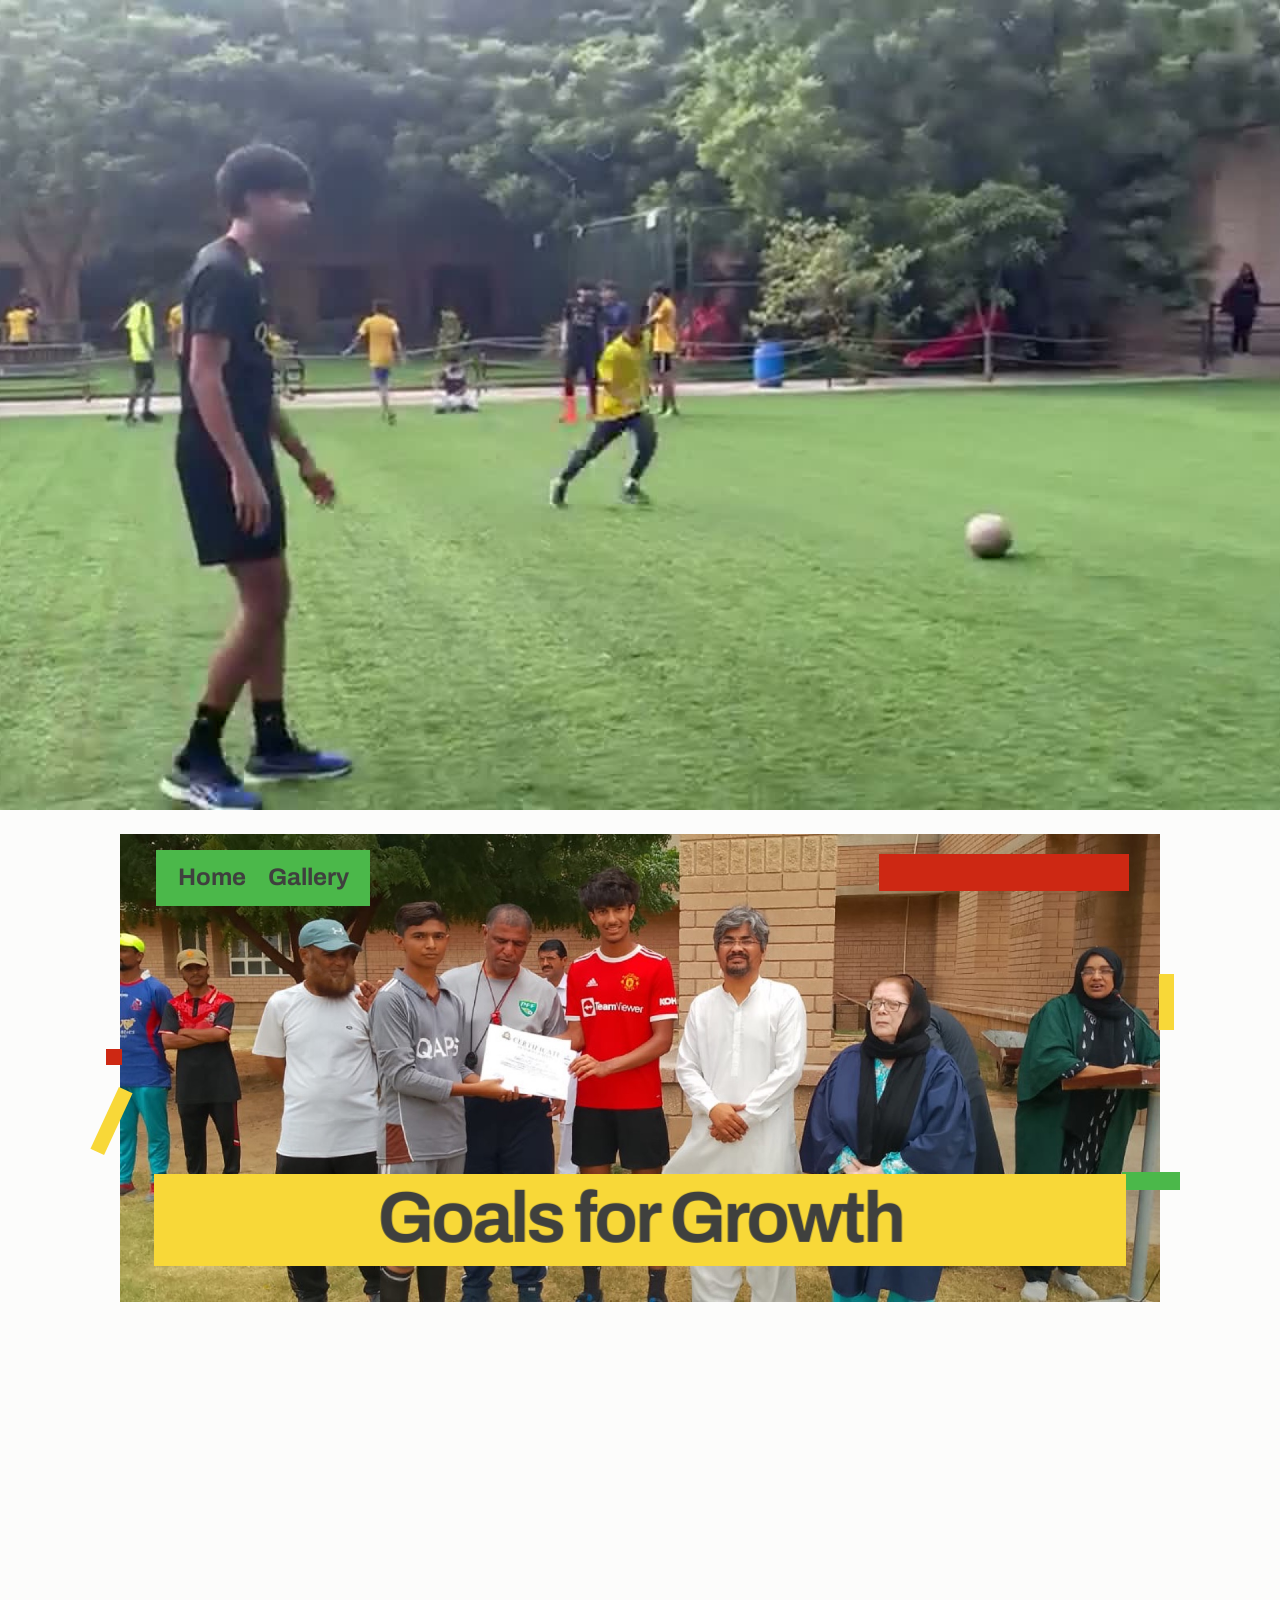
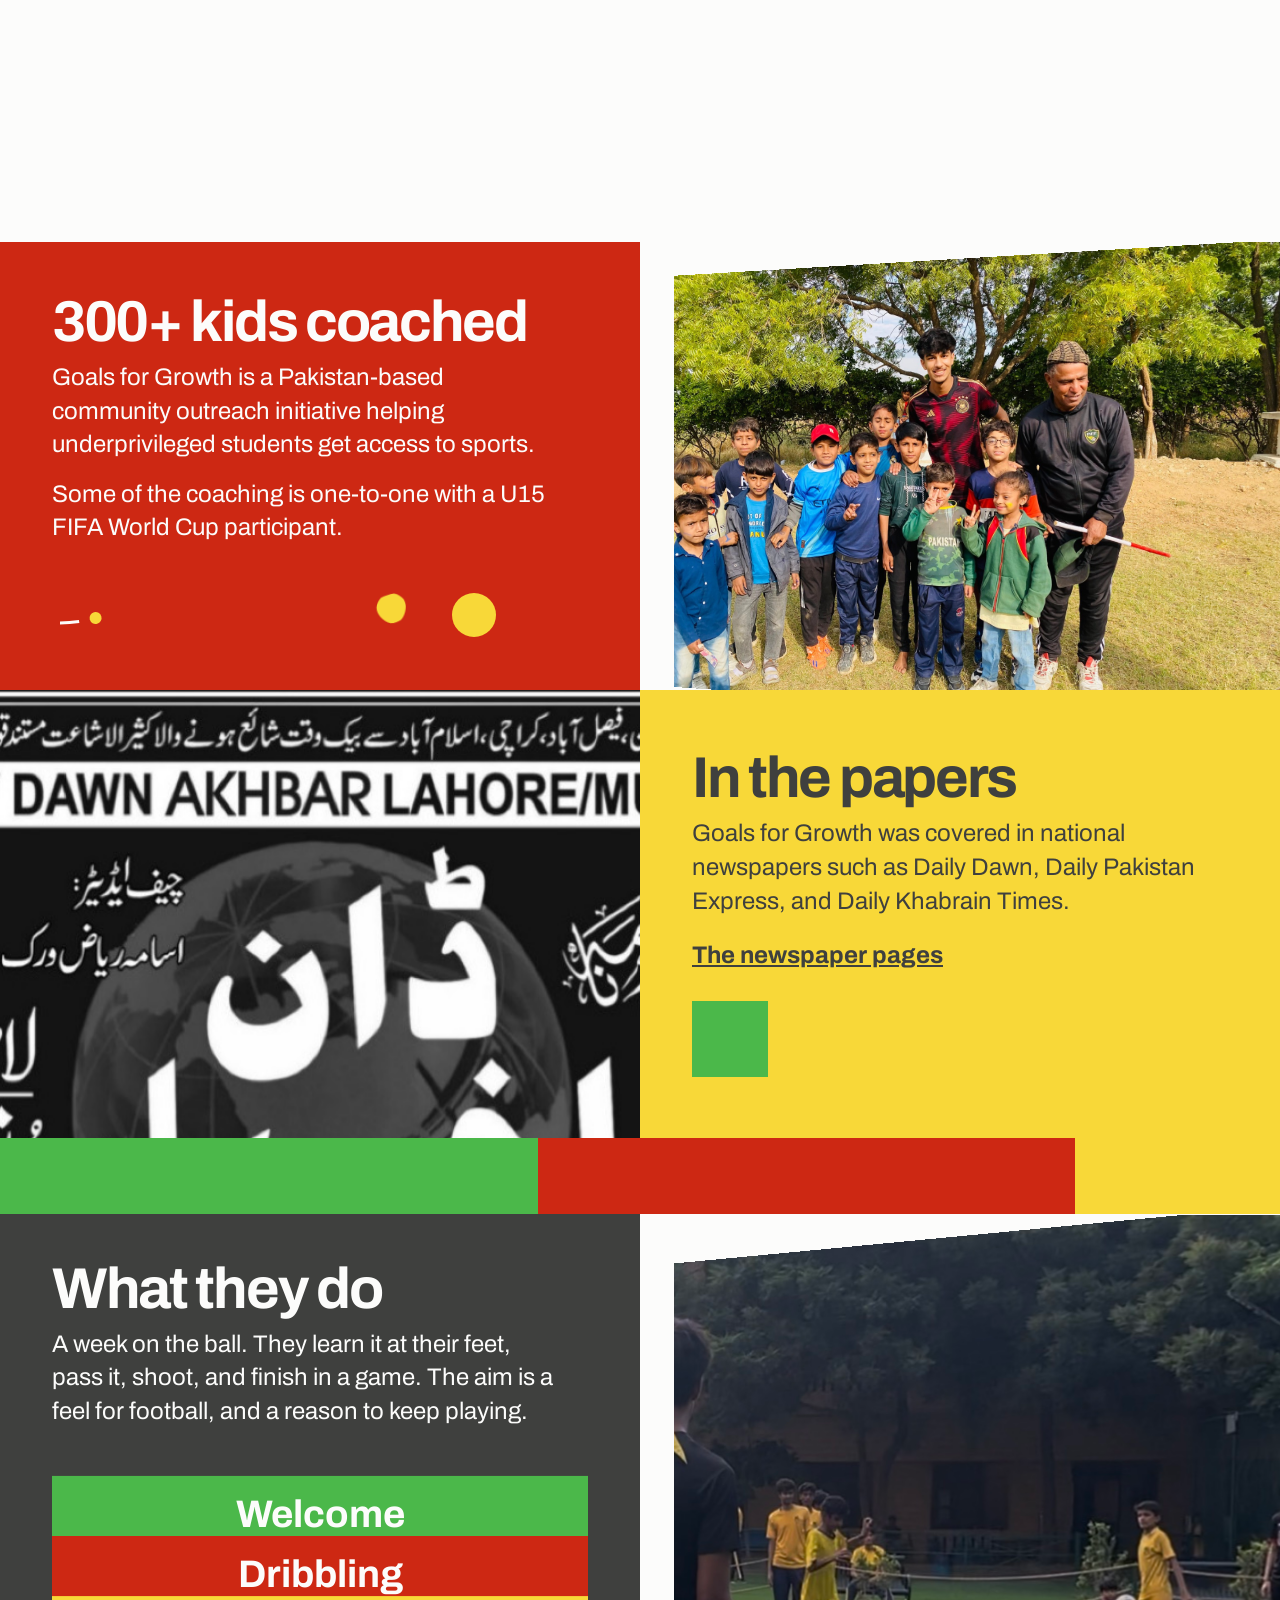
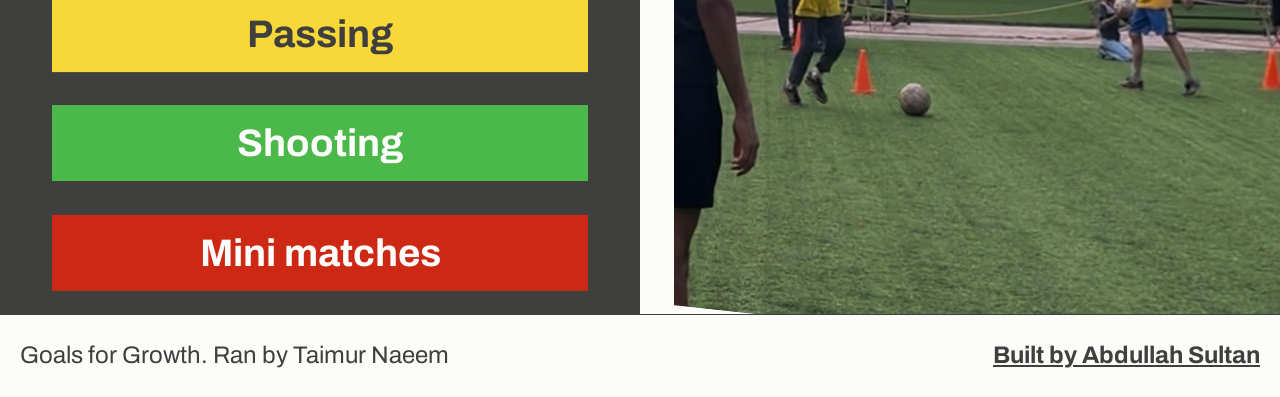
==== commit 994ae4ed: "let the kit move with the scroll Co-authored-by: Cursor <cursoragent@cursor.com>" ====
--- a/index.html
+++ b/index.html
@@ -69,6 +69,7 @@
   </header>
   <header class="hero">
     <video src="/media/hero.mp4" autoplay muted loop playsinline webkit-playsinline preload="auto" poster="/media/hero-poster.jpg" width="1280" height="720"></video>
+    <div class="shards" aria-hidden="true"><span></span><span></span><span></span><span></span><span></span></div>
   </header>
   <main>
     <section class="plate">
@@ -94,6 +95,17 @@
         <h2>300+ kids coached</h2>
         <p>Goals for Growth is a Pakistan-based community outreach initiative helping underprivileged students get access to sports.</p>
         <p>Some of the coaching is one-to-one with a U15 FIFA World Cup participant.</p>
+        <div class="kit-motion">
+          <svg class="plot-wrap" viewBox="0 0 280 72" width="280" height="72" aria-hidden="true">
+            <path class="plot" d="M8 58 C70 58 90 14 272 22" fill="none" stroke="currentColor" stroke-width="3"></path>
+            <circle class="rider" cx="8" cy="58" r="6"></circle>
+          </svg>
+          <svg class="morph" viewBox="0 0 80 64" width="80" height="64" aria-hidden="true">
+            <circle class="morph-target" cx="40" cy="36" r="14"></circle>
+            <path class="morph-end" d="M10 18 H70 V26 H48 V52 H32 V26 H10 Z" visibility="hidden"></path>
+          </svg>
+          <div class="puck" aria-hidden="true"></div>
+        </div>
       </div>
     </section>
     <section class="band gold">
@@ -104,9 +116,25 @@
         <h2>In the papers</h2>
         <p>Goals for Growth was covered in national newspapers such as Daily Dawn, Daily Pakistan Express, and Daily Khabrain Times.</p>
         <p><a href="/gallery#papers">The newspaper pages</a></p>
+        <div class="frames" aria-hidden="true">
+          <span class="swatch green"></span>
+          <span class="swatch red"></span>
+          <span class="swatch gold"></span>
+          <span class="swatch green"></span>
+          <span class="swatch red"></span>
+        </div>
       </div>
     </section>
     <section class="band ink flip">
+      <div class="track-wrap">
+        <div class="track">
+          <div class="panel green"><span class="panel-mark"></span></div>
+          <div class="panel red"><span class="panel-mark"></span></div>
+          <div class="panel gold"><span class="panel-mark"></span></div>
+          <div class="panel green"><span class="panel-mark"></span></div>
+          <div class="panel red"><span class="panel-mark"></span></div>
+        </div>
+      </div>
       <figure>
         <img src="/media/njv/njv-03.jpg" width="1600" height="738" alt="A drill on the NJV pitch, with cones and a ball between the players.">
       </figure>
@@ -130,6 +158,16 @@
   <script src="/vendor/gsap.min.js"></script>
   <script src="/vendor/ScrollTrigger.min.js"></script>
   <script src="/vendor/CustomEase.min.js"></script>
+  <script src="/vendor/CustomBounce.min.js"></script>
+  <script src="/vendor/DrawSVGPlugin.min.js"></script>
+  <script src="/vendor/MorphSVGPlugin.min.js"></script>
+  <script src="/vendor/MotionPathPlugin.min.js"></script>
+  <script src="/vendor/Flip.min.js"></script>
+  <script src="/vendor/Observer.min.js"></script>
+  <script src="/vendor/Physics2DPlugin.min.js"></script>
+  <script src="/vendor/PhysicsPropsPlugin.min.js"></script>
+  <script src="/vendor/InertiaPlugin.min.js"></script>
+  <script src="/vendor/ScrollToPlugin.min.js"></script>
   <script src="/vendor/lenis.min.js"></script>
   <script src="/js/motion.js"></script>
 </body>
--- a/css/site.css
+++ b/css/site.css
@@ -51,6 +51,7 @@
 
 @media (hover: hover) and (pointer: fine) {
   a:hover { text-decoration-thickness: 2px; }
+  .puck { cursor: grab; }
   a:active { transform: translateY(1px); }
   .mast nav a:hover,
   .jumps a:hover { background: var(--gold); color: var(--ink); }
@@ -98,6 +99,7 @@
 .frame {
   position: relative;
   margin: 0 1.5rem;
+  perspective: 800px;
 }
 
 .frame img {
@@ -270,6 +272,7 @@
 .band {
   display: grid;
   grid-template-columns: 1fr 1fr;
+  overflow: hidden;
 }
 
 .band figure {
@@ -278,6 +281,7 @@
   min-height: 28rem;
   overflow: hidden;
   clip-path: inset(0);
+  perspective: 800px;
 }
 
 .band img {
@@ -396,6 +400,60 @@
   margin: 0 0 1.75rem;
 }
 .clip video { display: block; width: 100%; height: auto; background: var(--ink); }
+
+.shards { position: absolute; z-index: 2; left: 0; right: 0; bottom: 14%; height: 0; }
+.shards span {
+  position: absolute;
+  left: 50%;
+  width: 14px;
+  height: 14px;
+  background: var(--gold);
+}
+.shards span:nth-child(1) { margin-left: -7rem; background: var(--red); }
+.shards span:nth-child(2) { margin-left: -3.5rem; background: var(--paper); }
+.shards span:nth-child(3) { margin-left: -7px; }
+.shards span:nth-child(4) { margin-left: 2.6rem; background: var(--red); }
+.shards span:nth-child(5) { margin-left: 6rem; background: var(--paper); }
+
+.kit-motion { display: flex; align-items: flex-end; gap: 1.25rem; margin-top: 0.25rem; color: var(--paper); }
+.plot-wrap { display: block; width: min(100%, 280px); height: auto; }
+.rider { fill: var(--gold); }
+.morph { display: block; flex: none; }
+.morph-target { fill: var(--gold); }
+.puck {
+  flex: none;
+  width: 44px;
+  height: 44px;
+  border-radius: 50%;
+  background: var(--gold);
+  touch-action: none;
+}
+.tick-green { touch-action: none; }
+
+.frames { position: relative; width: 4.75rem; height: 4.75rem; margin-top: 0.4rem; }
+.swatch { position: absolute; inset: 0; }
+.swatch.green { background: var(--green); }
+.swatch.red { background: var(--red); }
+.swatch.gold { background: var(--gold); }
+.swatch:not(:last-child) { visibility: hidden; }
+
+.track-wrap { grid-column: 1 / -1; overflow: hidden; }
+.track { display: flex; width: max-content; }
+.panel { position: relative; flex: none; width: 42vw; height: 4.75rem; }
+.panel.green { background: var(--green); }
+.panel.red { background: var(--red); }
+.panel.gold { background: var(--gold); }
+.panel-mark {
+  position: absolute;
+  left: 0.6rem;
+  top: 50%;
+  width: 14px;
+  height: 14px;
+  margin-top: -7px;
+  background: var(--paper);
+}
+.panel.gold .panel-mark { background: var(--ink); }
+.panel-mark.is-set { left: auto; right: 0.6rem; }
 
 @media (max-width: 800px) {
   :root { --edge: min(1680px, calc(100% - 6rem)); }
@@ -410,6 +468,7 @@
   .copy { padding: 1.6rem 1.15rem 2rem; }
   .page { width: min(1520px, calc(100% - 8rem)); }
   .shots { columns: 2; }
+  .track-wrap { overflow-x: auto; }
   .tick { display: none; }
   .bar-red { height: 1.4rem; }
   .plate-title { font-size: clamp(1.85rem, 9vw, 2.8rem); }
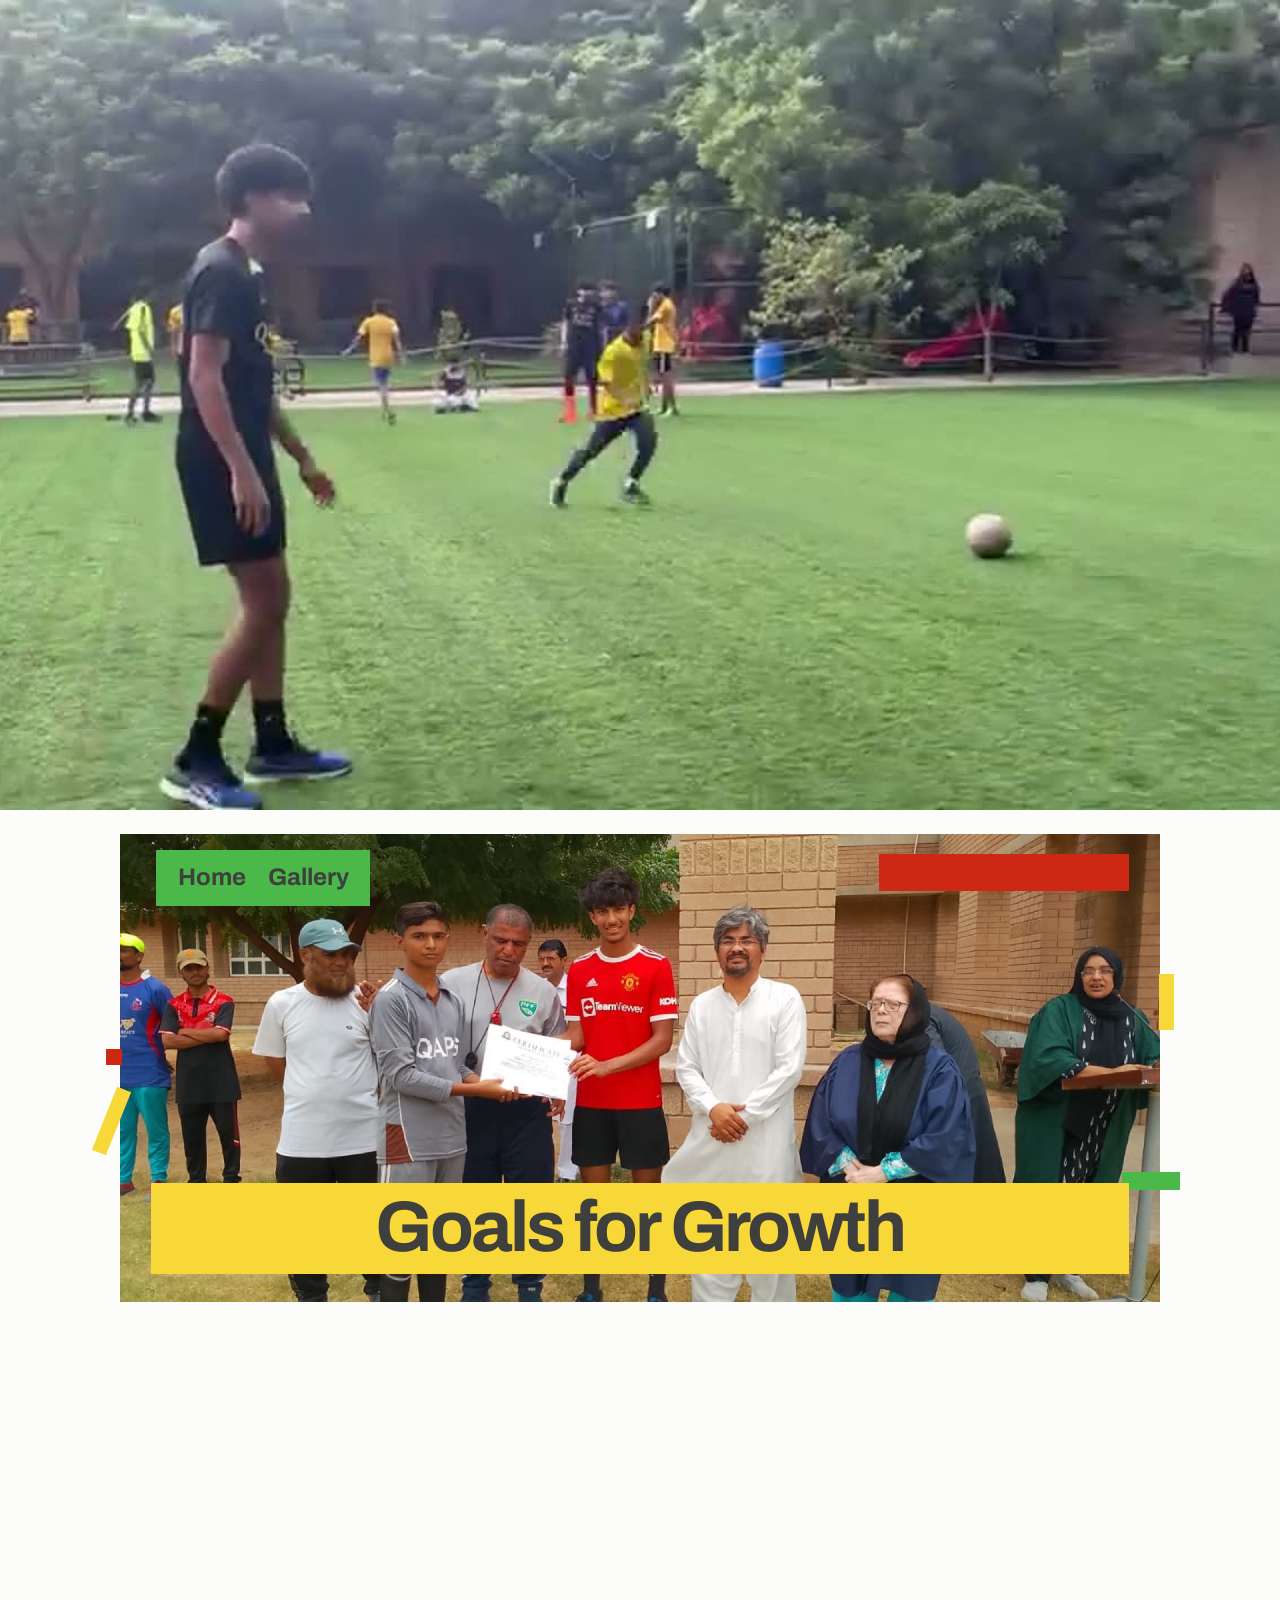
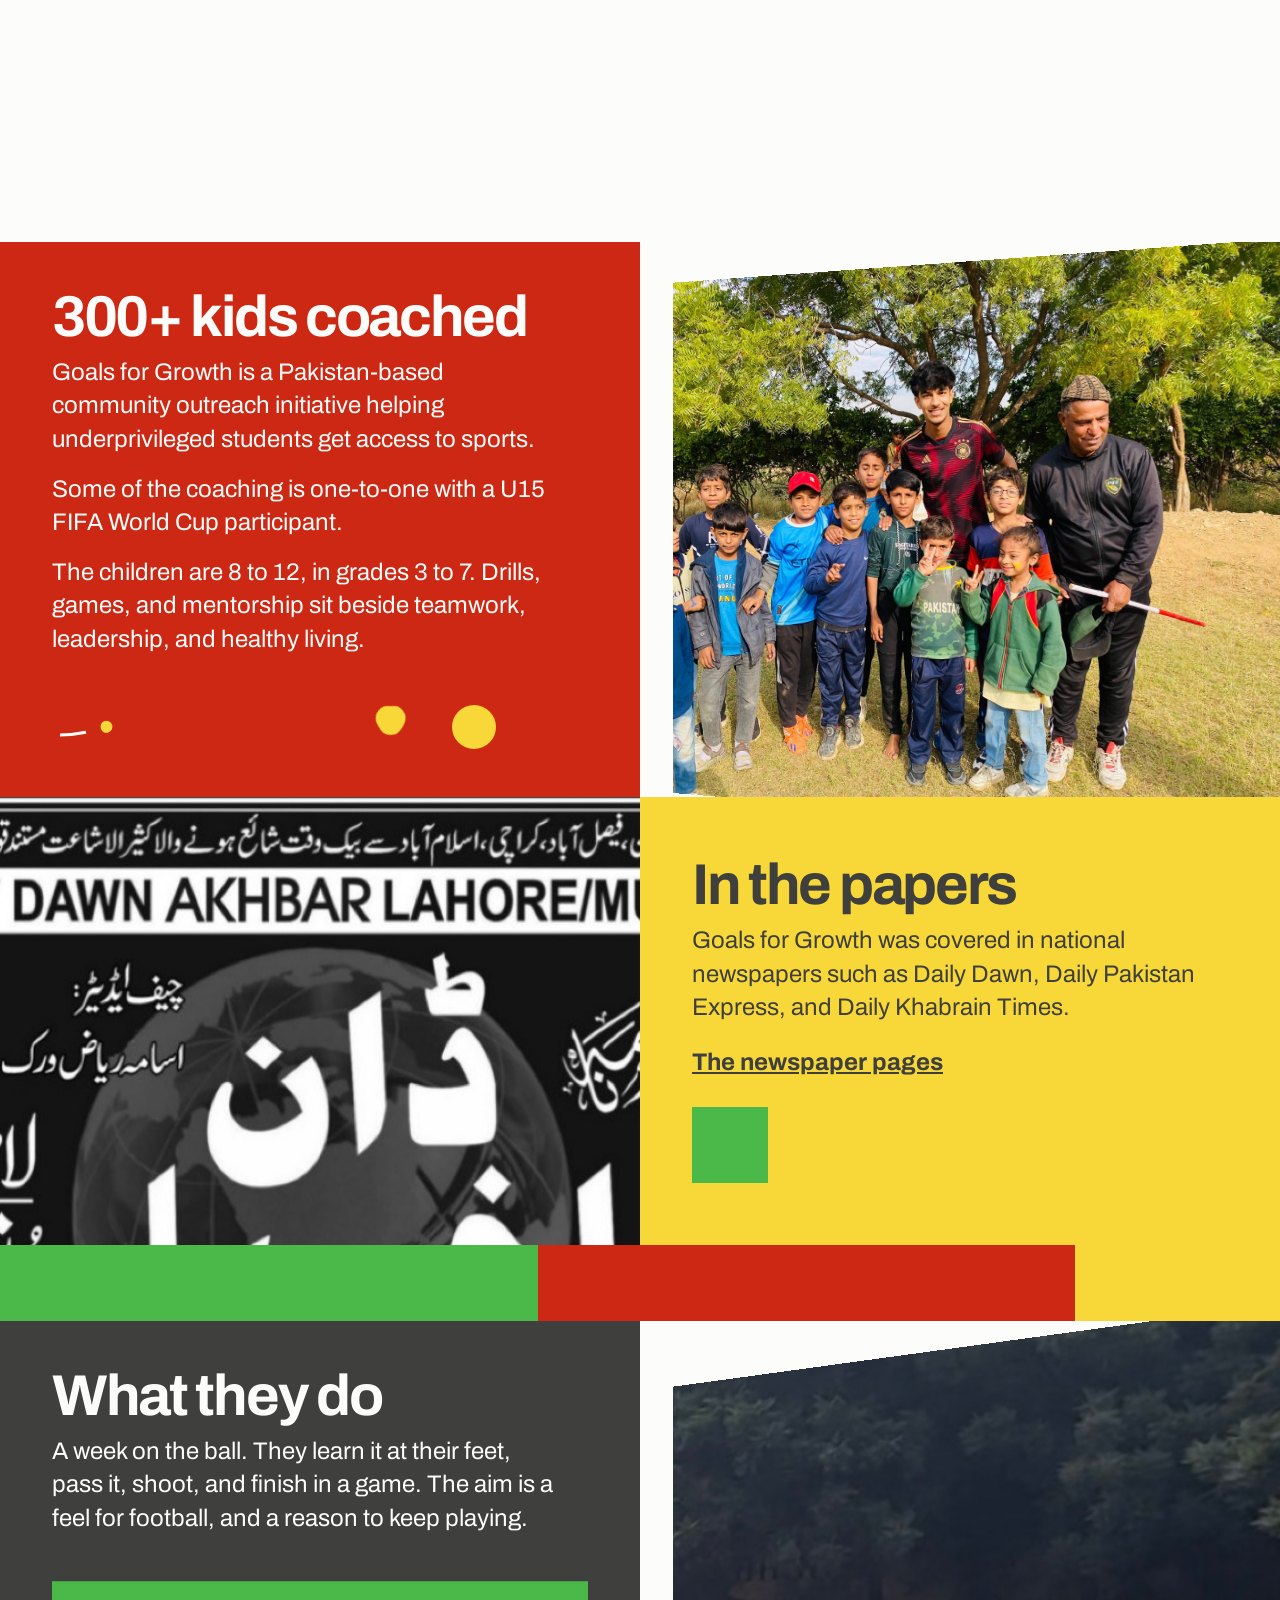
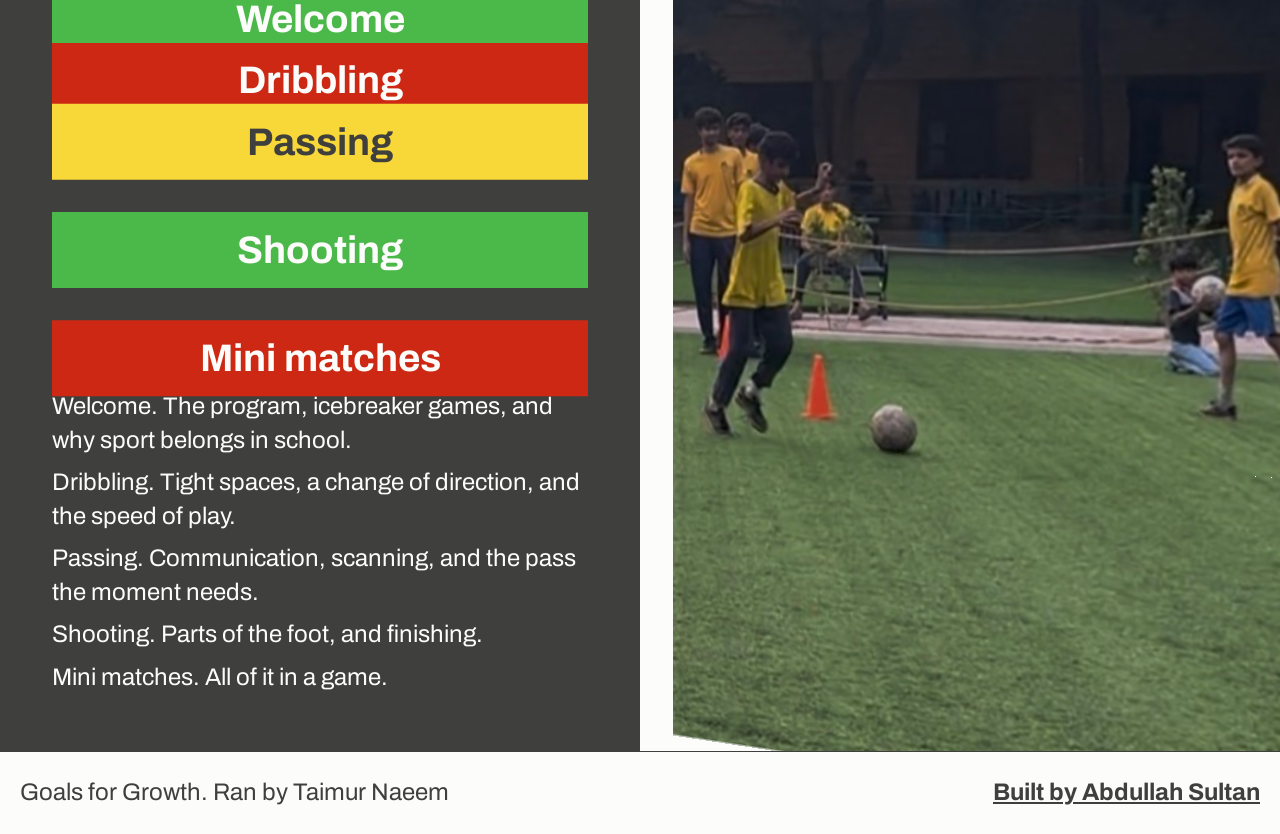
==== commit a5484e7e: "add the week's detail from the slideshow Co-authored-by: Cursor <cursoragent@cursor.com>" ====
--- a/index.html
+++ b/index.html
@@ -95,6 +95,7 @@
         <h2>300+ kids coached</h2>
         <p>Goals for Growth is a Pakistan-based community outreach initiative helping underprivileged students get access to sports.</p>
         <p>Some of the coaching is one-to-one with a U15 FIFA World Cup participant.</p>
+        <p>The children are 8 to 12, in grades 3 to 7. Drills, games, and mentorship sit beside teamwork, leadership, and healthy living.</p>
         <div class="kit-motion">
           <svg class="plot-wrap" viewBox="0 0 280 72" width="280" height="72" aria-hidden="true">
             <path class="plot" d="M8 58 C70 58 90 14 272 22" fill="none" stroke="currentColor" stroke-width="3"></path>
@@ -148,6 +149,13 @@
           <li class="green" id="shooting">Shooting</li>
           <li class="red" id="matches">Mini matches</li>
         </ul>
+        <ul class="notes">
+          <li>Welcome. The program, icebreaker games, and why sport belongs in school.</li>
+          <li>Dribbling. Tight spaces, a change of direction, and the speed of play.</li>
+          <li>Passing. Communication, scanning, and the pass the moment needs.</li>
+          <li>Shooting. Parts of the foot, and finishing.</li>
+          <li>Mini matches. All of it in a game.</li>
+        </ul>
       </div>
     </section>
   </main>
--- a/css/site.css
+++ b/css/site.css
@@ -334,6 +334,9 @@
   margin: 0.4rem 0 0;
   padding: 0;
 }
+
+.notes { list-style: none; margin: 1.1rem 0 0; padding: 0; }
+.notes li { margin: 0 0 0.55rem; }
 
 .plays li {
   display: grid;
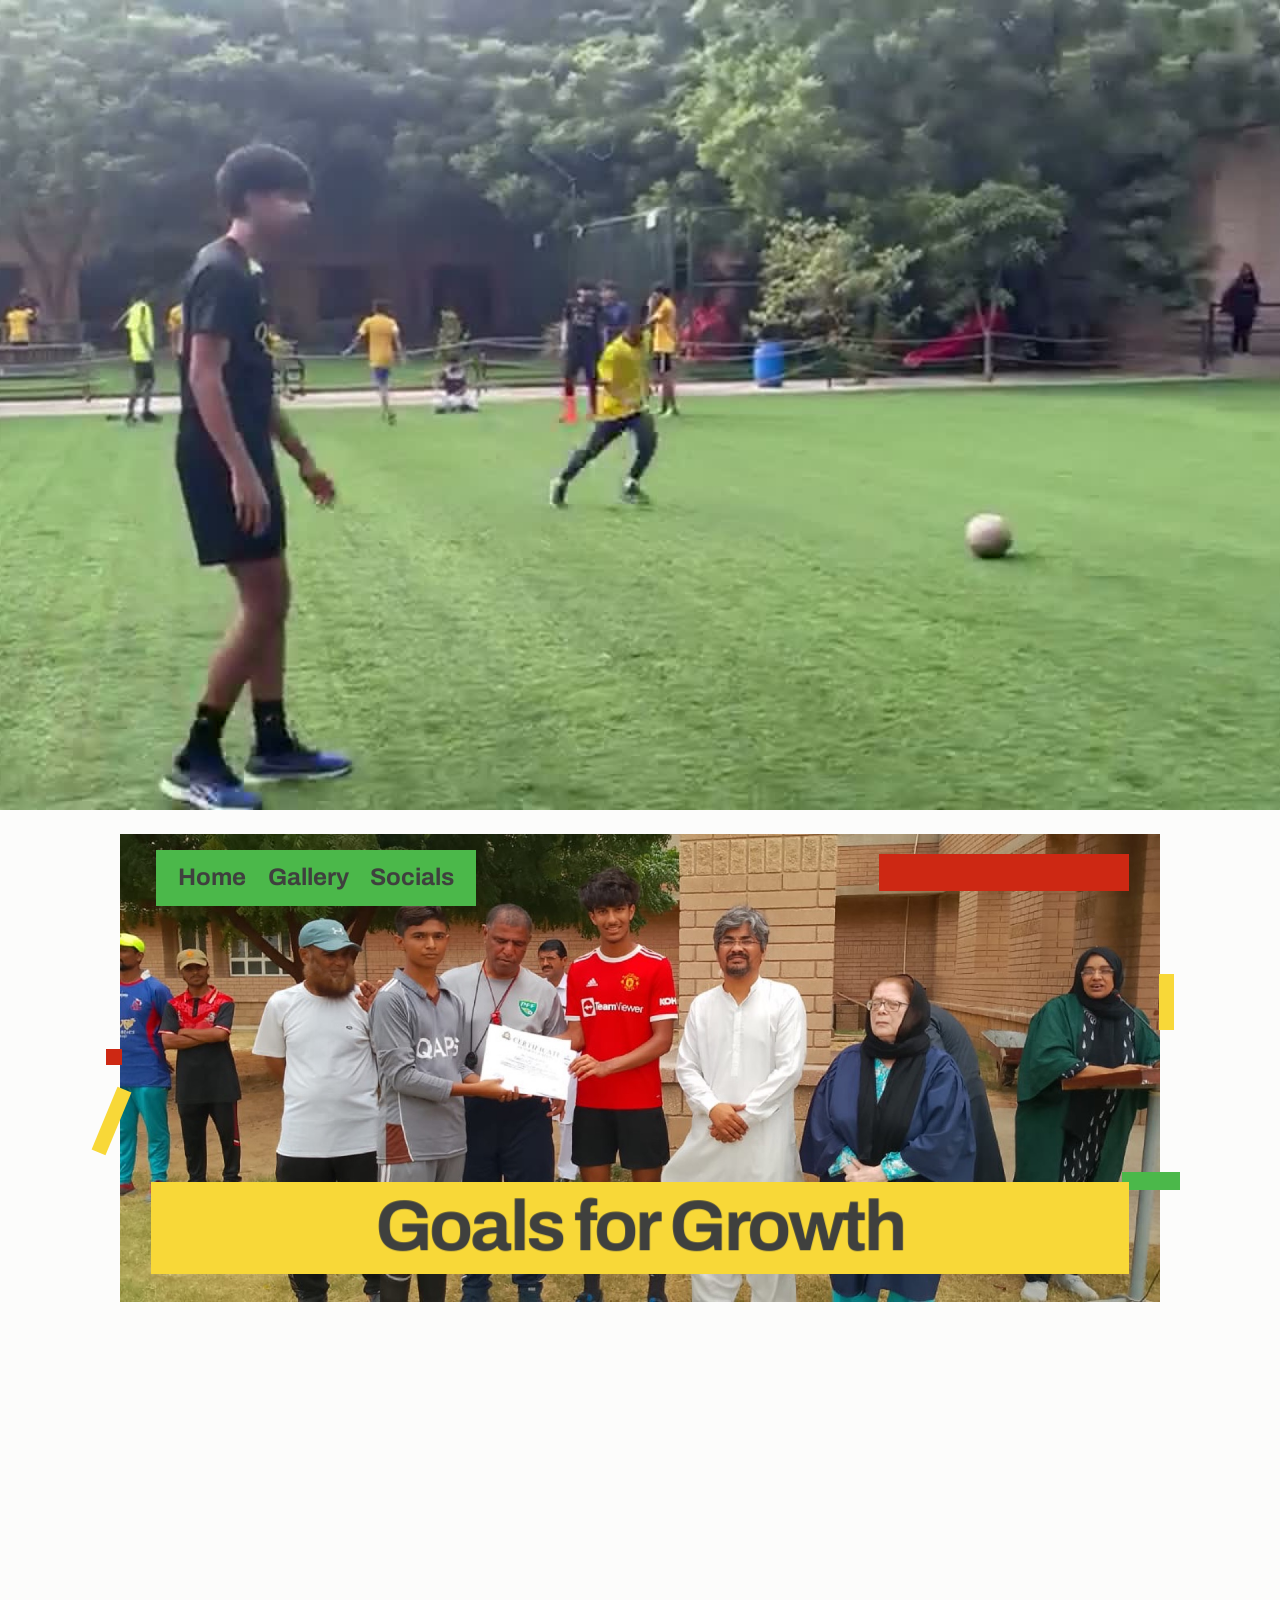
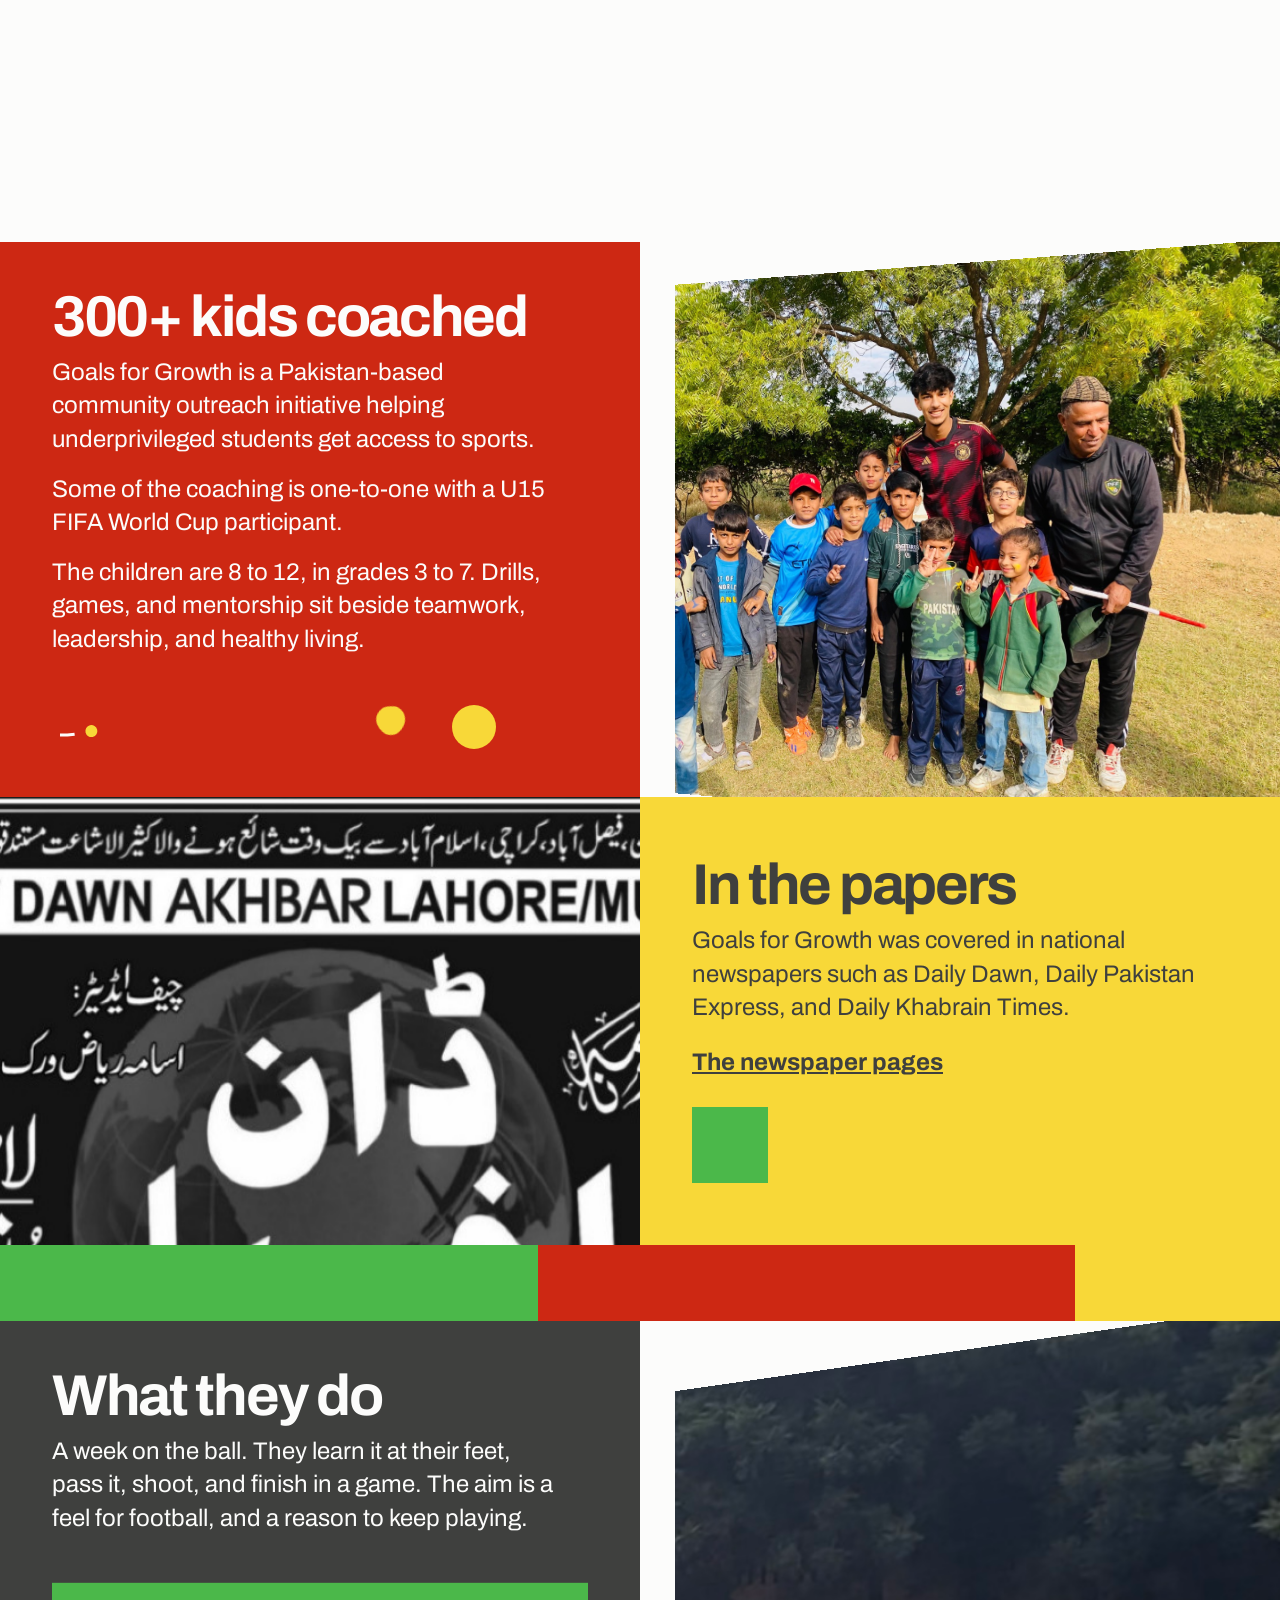
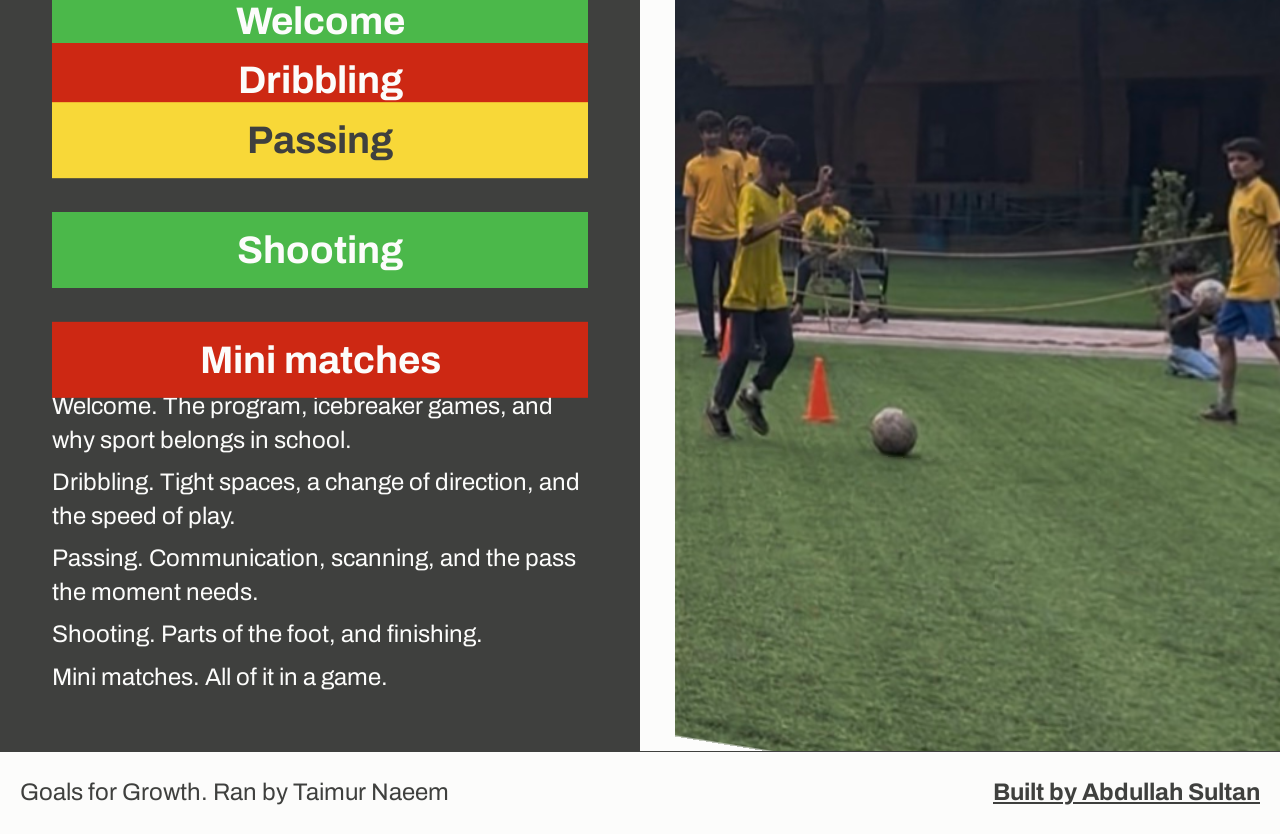
==== commit 5e13e191: "move the newspaper pages to a socials page Co-authored-by: Cursor <cursoragent@cursor.com>" ====
--- a/index.html
+++ b/index.html
@@ -65,6 +65,7 @@
     <nav aria-label="Pages">
       <a href="/" aria-current="page">Home</a>
       <a href="/gallery">Gallery</a>
+      <a href="/socials">Socials</a>
     </nav>
   </header>
   <header class="hero">
@@ -76,8 +77,9 @@
       <div class="frame">
         <img src="/media/home.jpg" width="1800" height="810" alt="Taimur Naeem and QAPS staff hand a student a certificate after the football week.">
         <nav class="plate-nav" aria-label="Pages">
-          <a href="/">Home</a>
-          <a href="/gallery">Gallery</a>
+        <a href="/" aria-current="page">Home</a>
+        <a href="/gallery">Gallery</a>
+        <a href="/socials">Socials</a>
         </nav>
         <span class="bar-red" aria-hidden="true"></span>
         <span class="tick tick-red" aria-hidden="true"></span>
@@ -116,7 +118,7 @@
       <div class="copy">
         <h2>In the papers</h2>
         <p>Goals for Growth was covered in national newspapers such as Daily Dawn, Daily Pakistan Express, and Daily Khabrain Times.</p>
-        <p><a href="/gallery#papers">The newspaper pages</a></p>
+        <p><a href="/socials">The newspaper pages</a></p>
         <div class="frames" aria-hidden="true">
           <span class="swatch green"></span>
           <span class="swatch red"></span>
--- a/css/site.css
+++ b/css/site.css
@@ -398,6 +398,10 @@
 .press { display: grid; gap: 2.5rem; margin: 0; padding: 0; list-style: none; }
 .press img { display: block; width: 100%; height: auto; }
 .press figcaption { margin-top: 0.6rem; max-width: 62ch; }
+
+.posts { display: grid; gap: 1.5rem; margin: 0 0 2.5rem; padding: 0; list-style: none; }
+.posts iframe { width: min(100%, 540px); height: 42rem; border: 0; background: var(--paper); }
+@media (min-width: 900px) { .posts { grid-template-columns: 1fr 1fr; align-items: start; } }
 
 .clip {
   margin: 0 0 1.75rem;
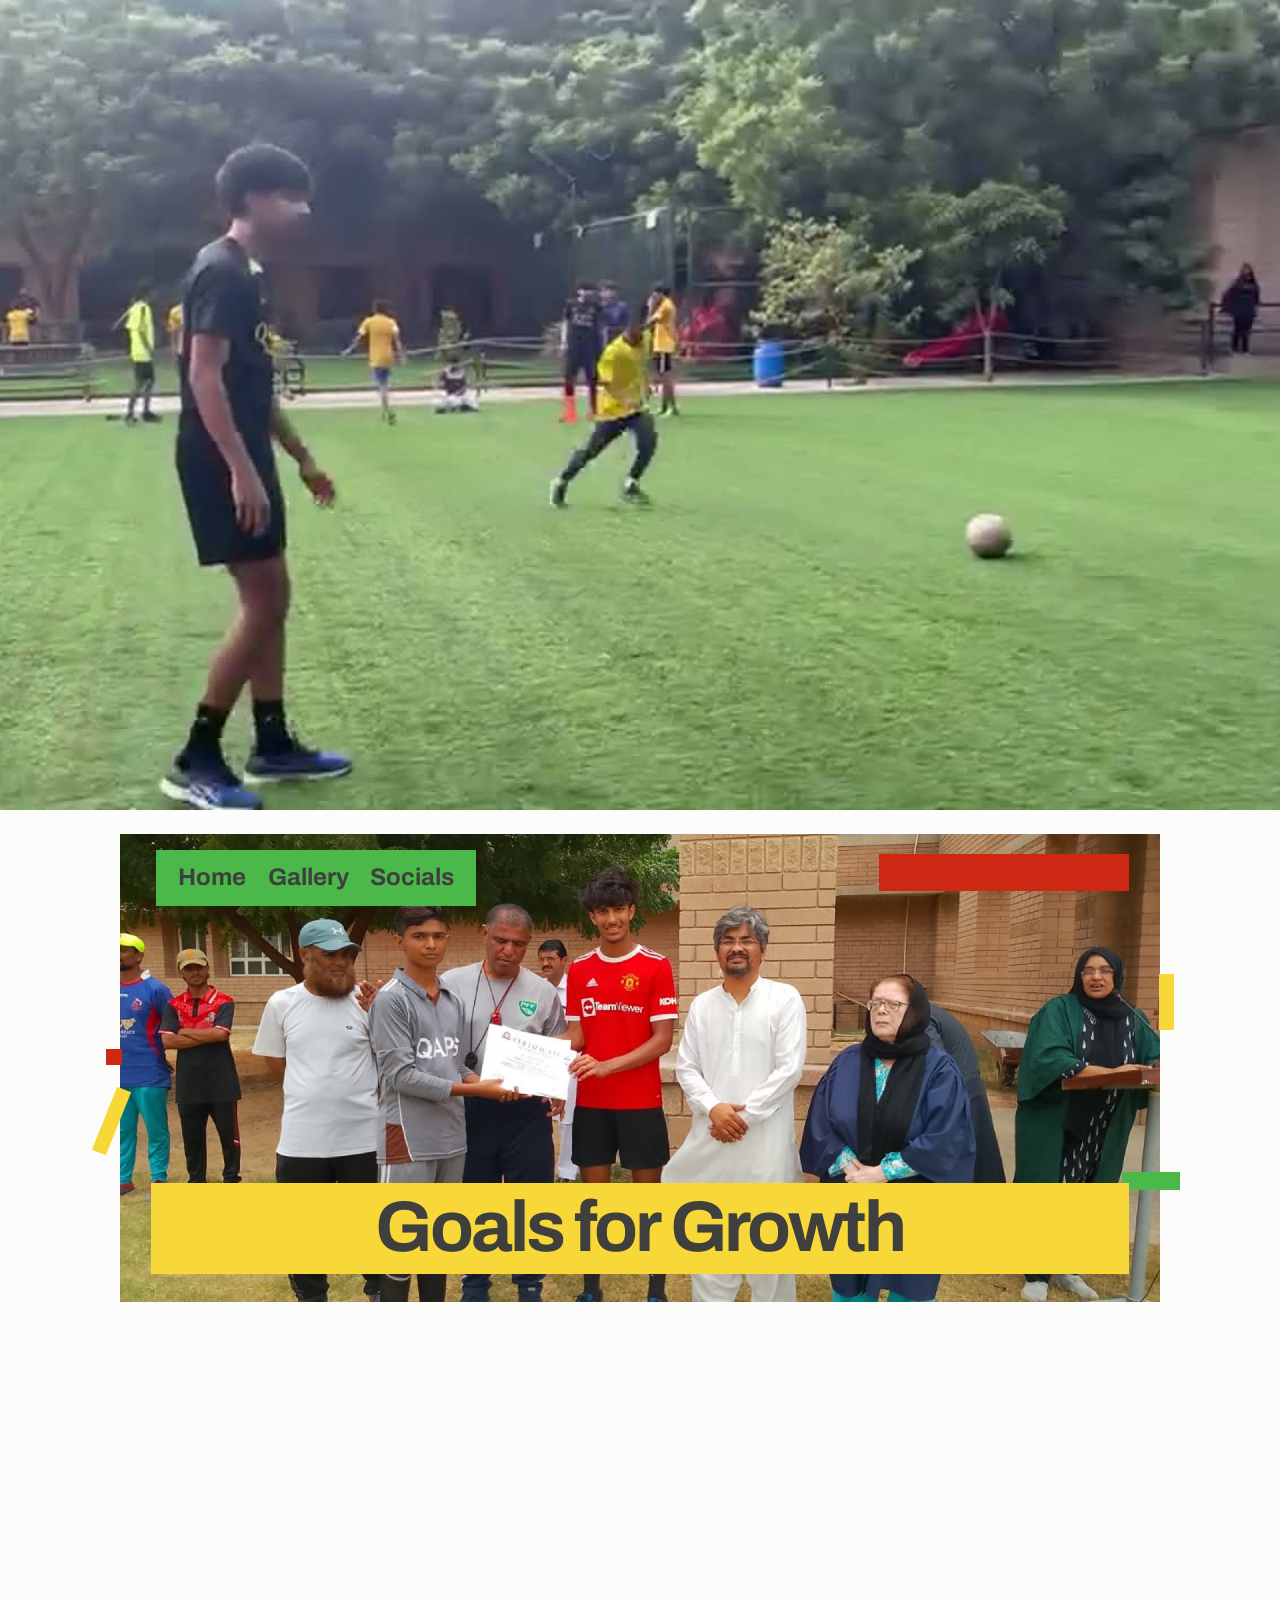
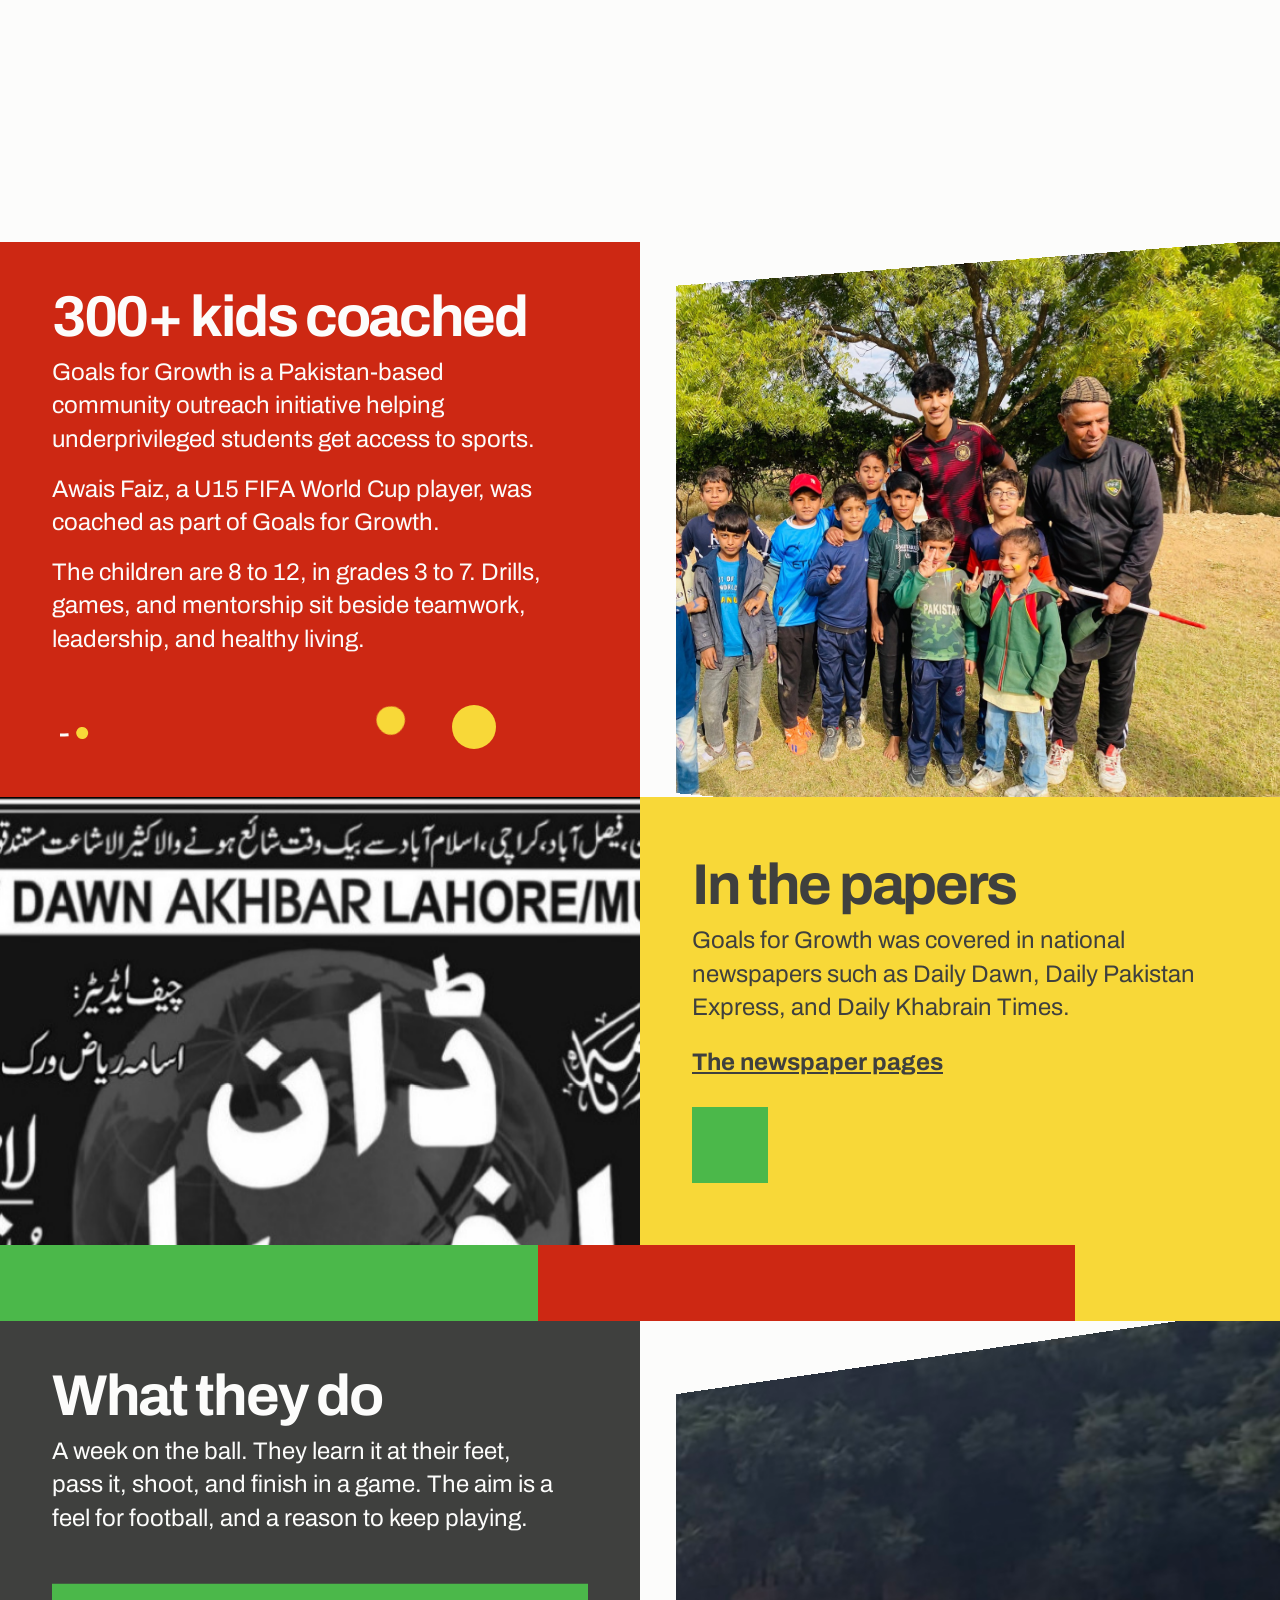
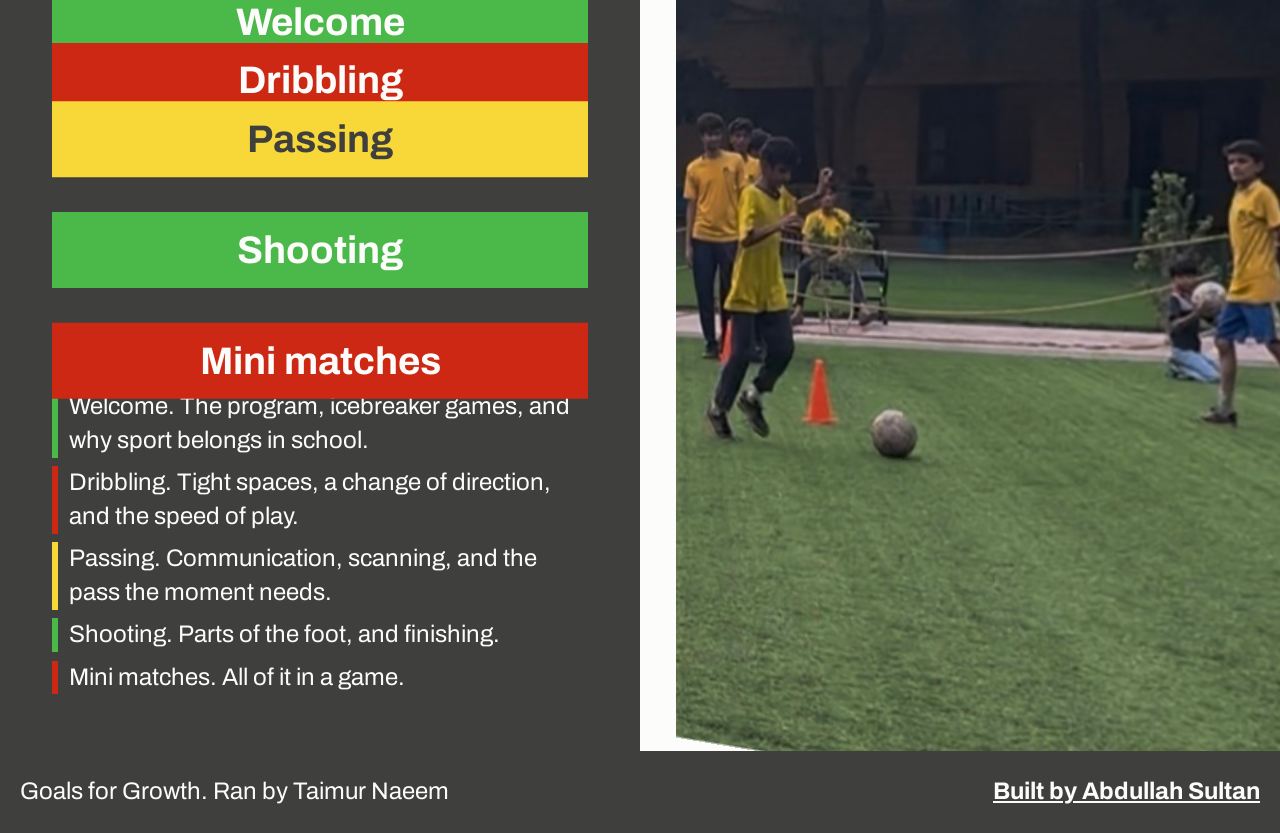
==== commit a8d76d49: "say Awais Faiz was coached, not that he coached Co-authored-by: Cursor <cursoragent@cursor.com>" ====
--- a/index.html
+++ b/index.html
@@ -96,7 +96,7 @@
       <div class="copy">
         <h2>300+ kids coached</h2>
         <p>Goals for Growth is a Pakistan-based community outreach initiative helping underprivileged students get access to sports.</p>
-        <p>Some of the coaching is one-to-one with a U15 FIFA World Cup participant.</p>
+        <p>Awais Faiz, a U15 FIFA World Cup player, was coached as part of Goals for Growth.</p>
         <p>The children are 8 to 12, in grades 3 to 7. Drills, games, and mentorship sit beside teamwork, leadership, and healthy living.</p>
         <div class="kit-motion">
           <svg class="plot-wrap" viewBox="0 0 280 72" width="280" height="72" aria-hidden="true">
--- a/css/site.css
+++ b/css/site.css
@@ -256,18 +256,25 @@
 }
 
 .jumps a:last-child { border-right: 0; }
+.jumps a:nth-child(4n+1) { background: var(--green); color: var(--ink); }
+.jumps a:nth-child(4n+2) { background: var(--red); color: var(--paper); }
+.jumps a:nth-child(4n+3) { background: var(--gold); color: var(--ink); }
+.jumps a:nth-child(4n) { background: var(--green); color: var(--ink); }
 
 .group h2 {
   display: inline-block;
   margin: 0 0 0.85rem;
   padding: 0.08em 0.22em 0.12em;
   background: var(--gold);
+  color: var(--ink);
   font-size: clamp(2rem, 5vw, 3.4rem);
   line-height: 0.95;
   letter-spacing: -0.04em;
 }
-
-.lede { margin: 0 0 1.35rem; max-width: 46ch; }
+.group:nth-of-type(3n+1) h2 { background: var(--green); }
+.group:nth-of-type(3n+2) h2 { background: var(--red); color: var(--paper); }
+
+.lede { display: inline-block; margin: 0 0 1.35rem; max-width: 46ch; padding: 0.35rem 0.65rem; background: var(--red); color: var(--paper); }
 
 .band {
   display: grid;
@@ -336,7 +343,10 @@
 }
 
 .notes { list-style: none; margin: 1.1rem 0 0; padding: 0; }
-.notes li { margin: 0 0 0.55rem; }
+.notes li { margin: 0 0 0.55rem; padding-left: 0.7rem; border-left: 0.4rem solid var(--green); }
+.notes li:nth-child(2),
+.notes li:nth-child(5) { border-color: var(--red); }
+.notes li:nth-child(3) { border-color: var(--gold); }
 
 .plays li {
   display: grid;
@@ -358,7 +368,8 @@
   gap: 0.75rem 1.5rem;
   flex-wrap: wrap;
   padding: 1.5rem 1.25rem max(1.5rem, env(safe-area-inset-bottom));
-  border-top: 1px solid var(--ink);
+  background: var(--ink);
+  color: var(--paper);
 }
 
 .site-foot p { margin: 0; }
@@ -395,13 +406,21 @@
 .shots a { display: block; }
 .shots img { display: block; width: 100%; height: auto; }
 
-.press { display: grid; gap: 2.5rem; margin: 0; padding: 0; list-style: none; }
+.press { display: grid; grid-template-columns: repeat(3, minmax(0, 13rem)); gap: 0.8rem; margin: 0; padding: 0; list-style: none; align-content: start; }
 .press img { display: block; width: 100%; height: auto; }
-.press figcaption { margin-top: 0.6rem; max-width: 62ch; }
-
-.posts { display: grid; gap: 1.5rem; margin: 0 0 2.5rem; padding: 0; list-style: none; }
-.posts iframe { width: min(100%, 540px); height: 42rem; border: 0; background: var(--paper); }
-@media (min-width: 900px) { .posts { grid-template-columns: 1fr 1fr; align-items: start; } }
+.press figcaption { margin-top: 0.4rem; font-size: 1rem; }
+
+.posts { display: grid; gap: 1.5rem; margin: 0; padding: 0; list-style: none; }
+.posts > li { min-width: 0; }
+.embed { width: min(100%, 540px); overflow: hidden; background: var(--paper); }
+.embed iframe { display: block; width: 100%; height: 36rem; border: 0; background: var(--paper); }
+.embed.is-set iframe { margin-bottom: -3rem; }
+.credit { display: inline-block; margin: 0.75rem 0 0; max-width: 36ch; padding: 0.35rem 0.6rem; background: var(--gold); color: var(--ink); font-weight: 700; }
+.qaps { display: grid; gap: 1rem; align-items: start; }
+@media (min-width: 900px) {
+  .posts { grid-template-columns: 1fr 1fr; align-items: start; }
+  .qaps { grid-column: 1 / -1; grid-template-columns: minmax(0, 540px) minmax(0, 1fr); }
+}
 
 .clip {
   margin: 0 0 1.75rem;
